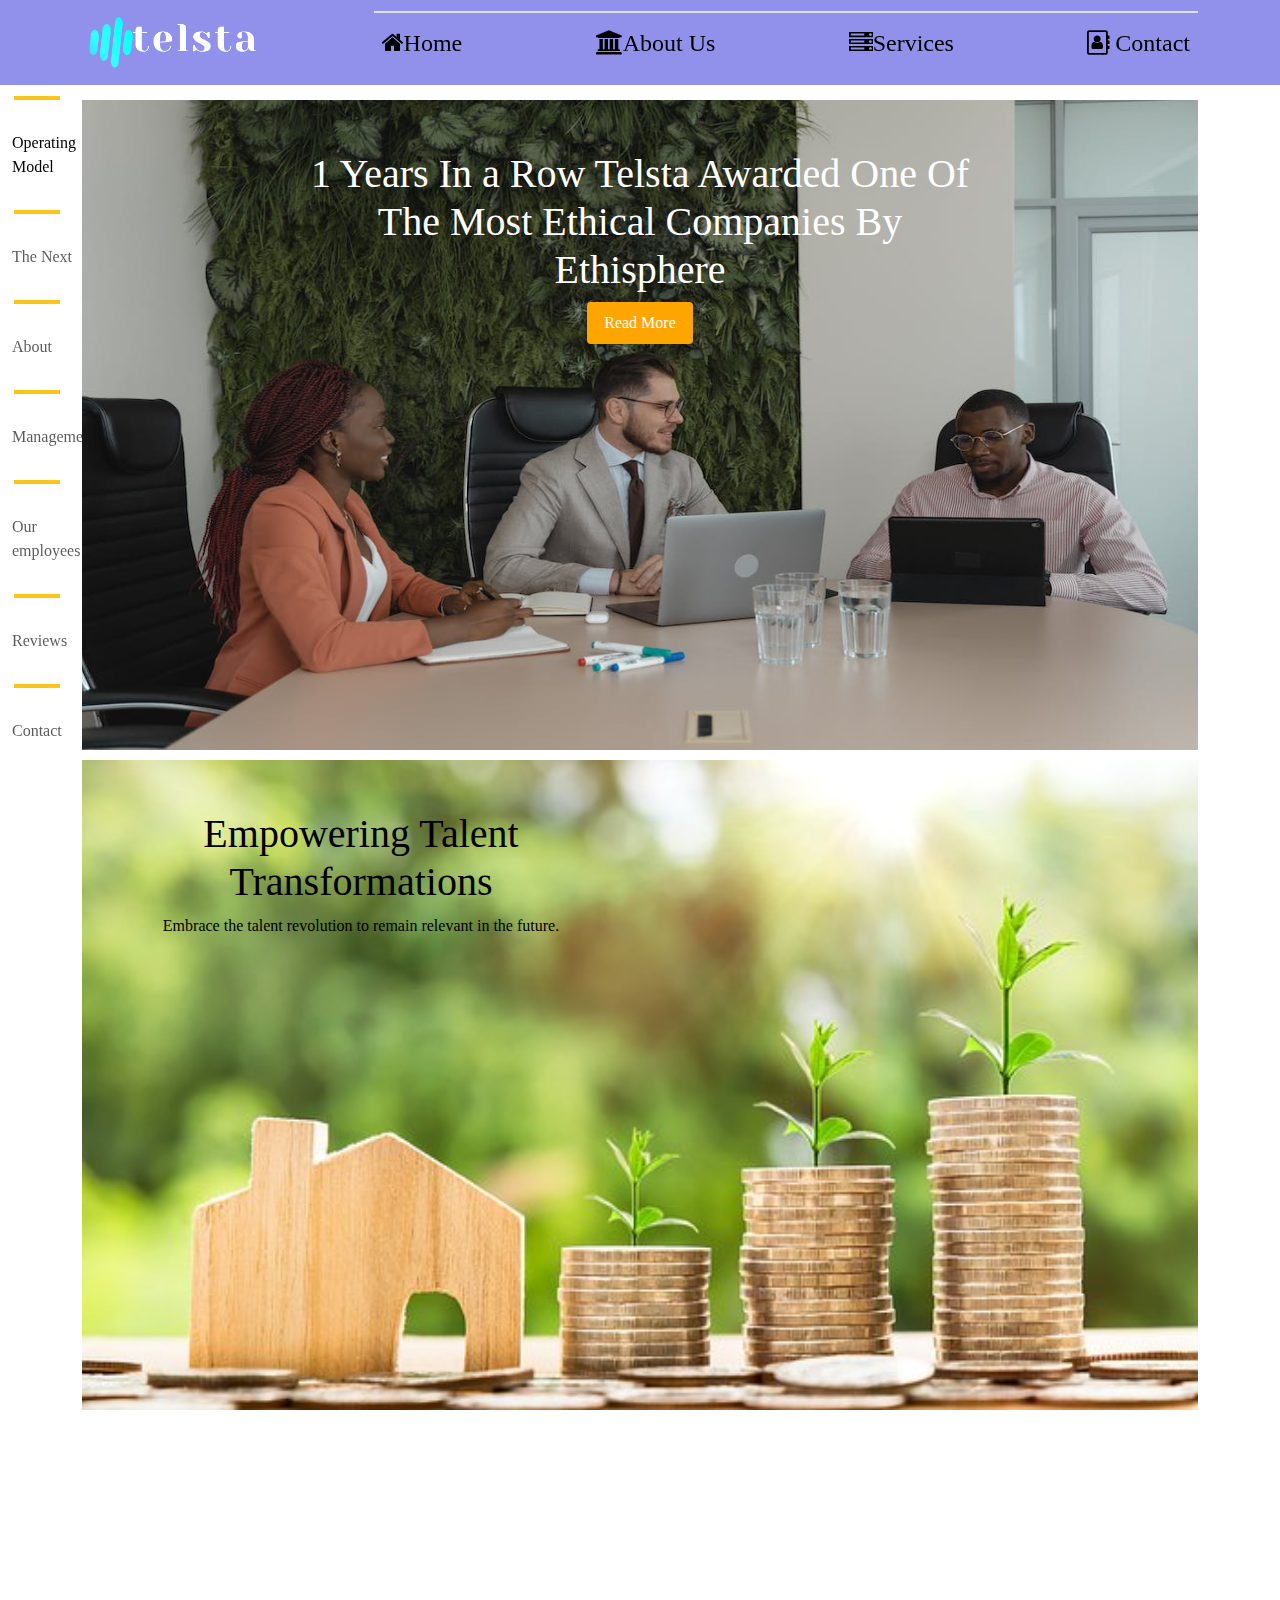
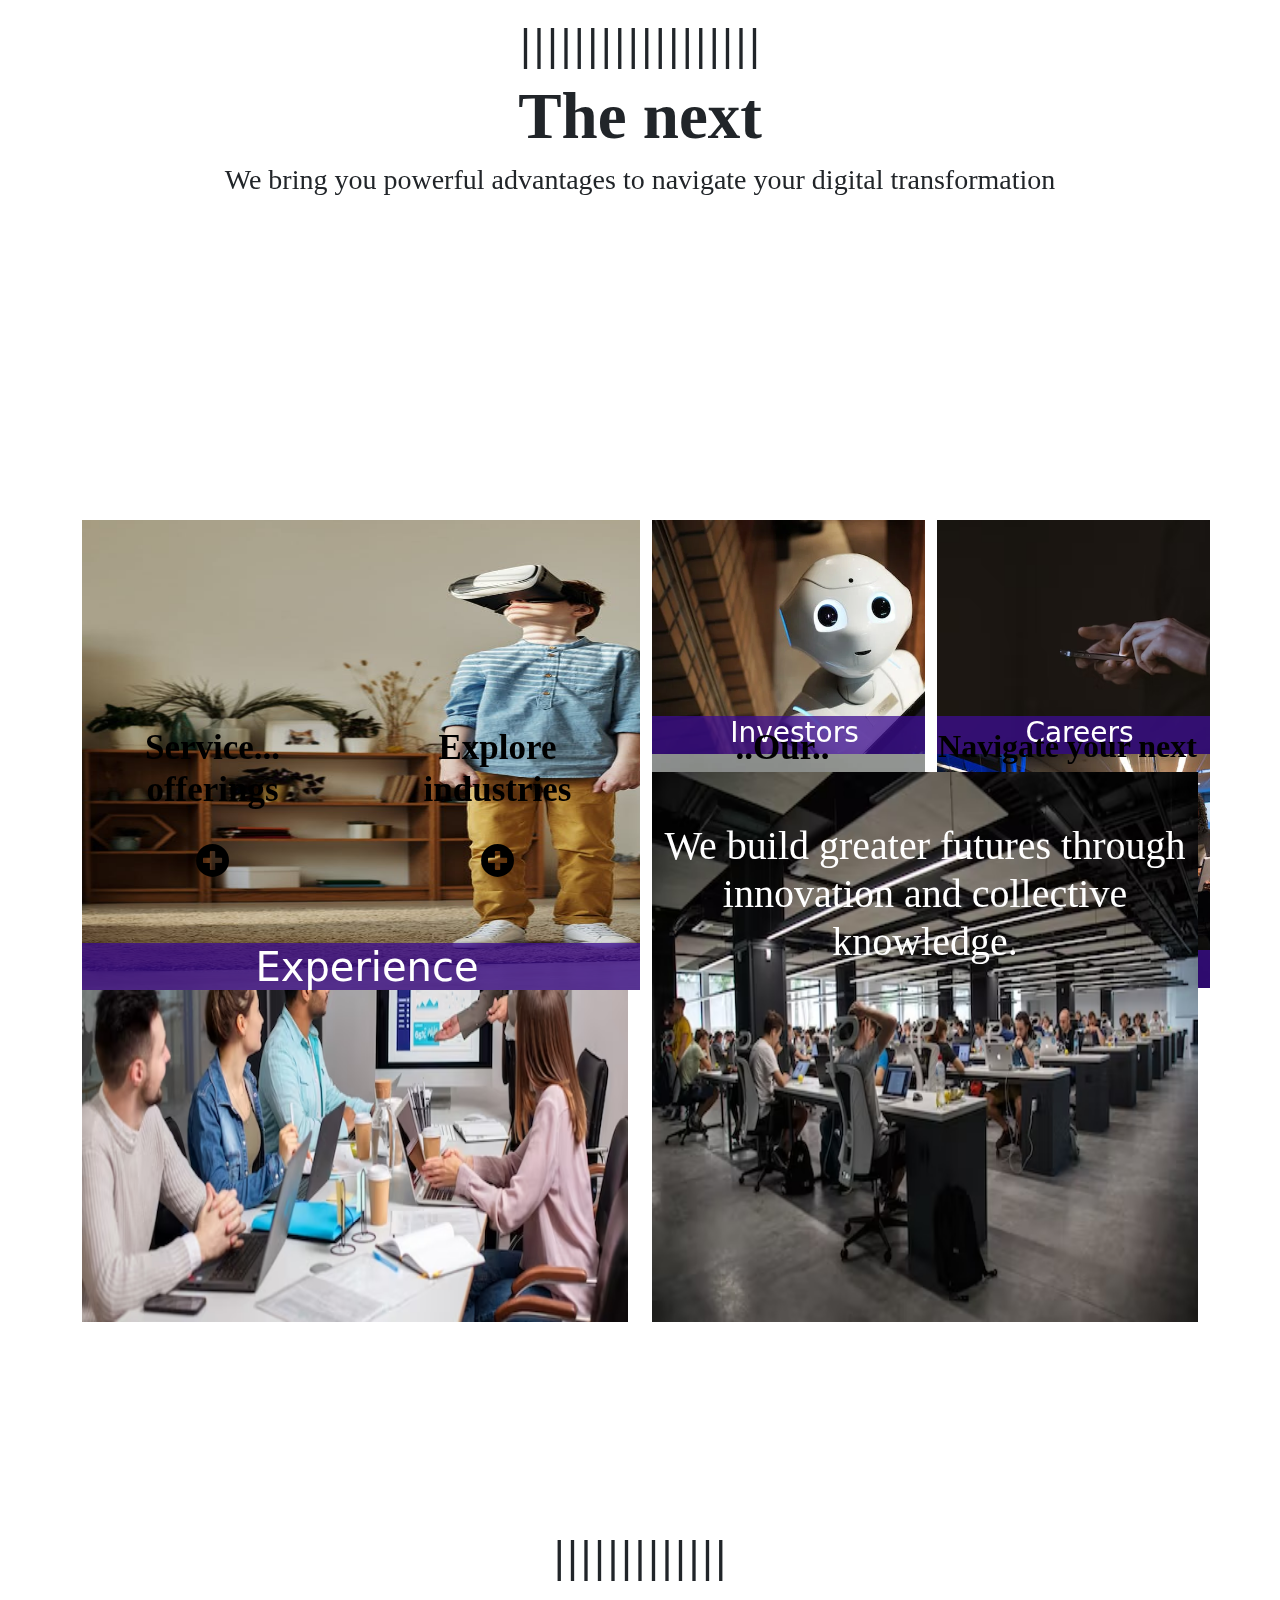
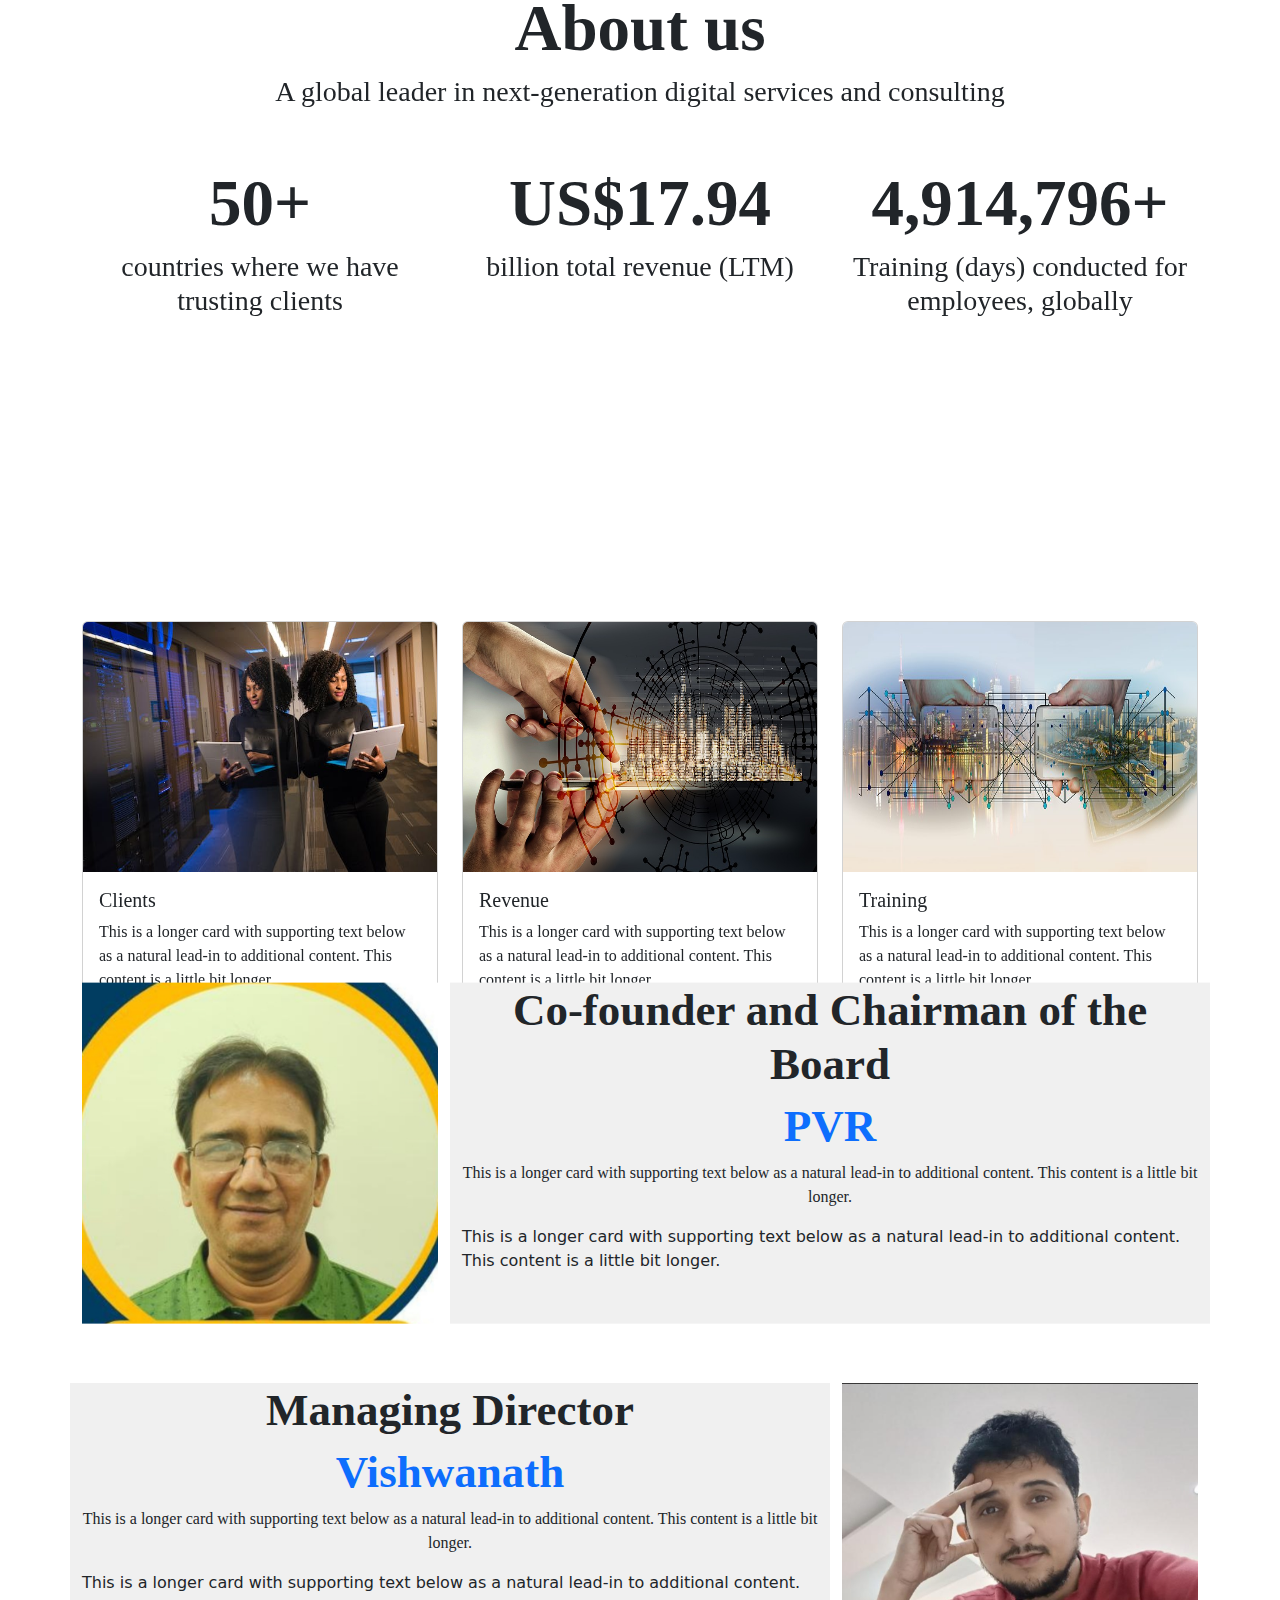
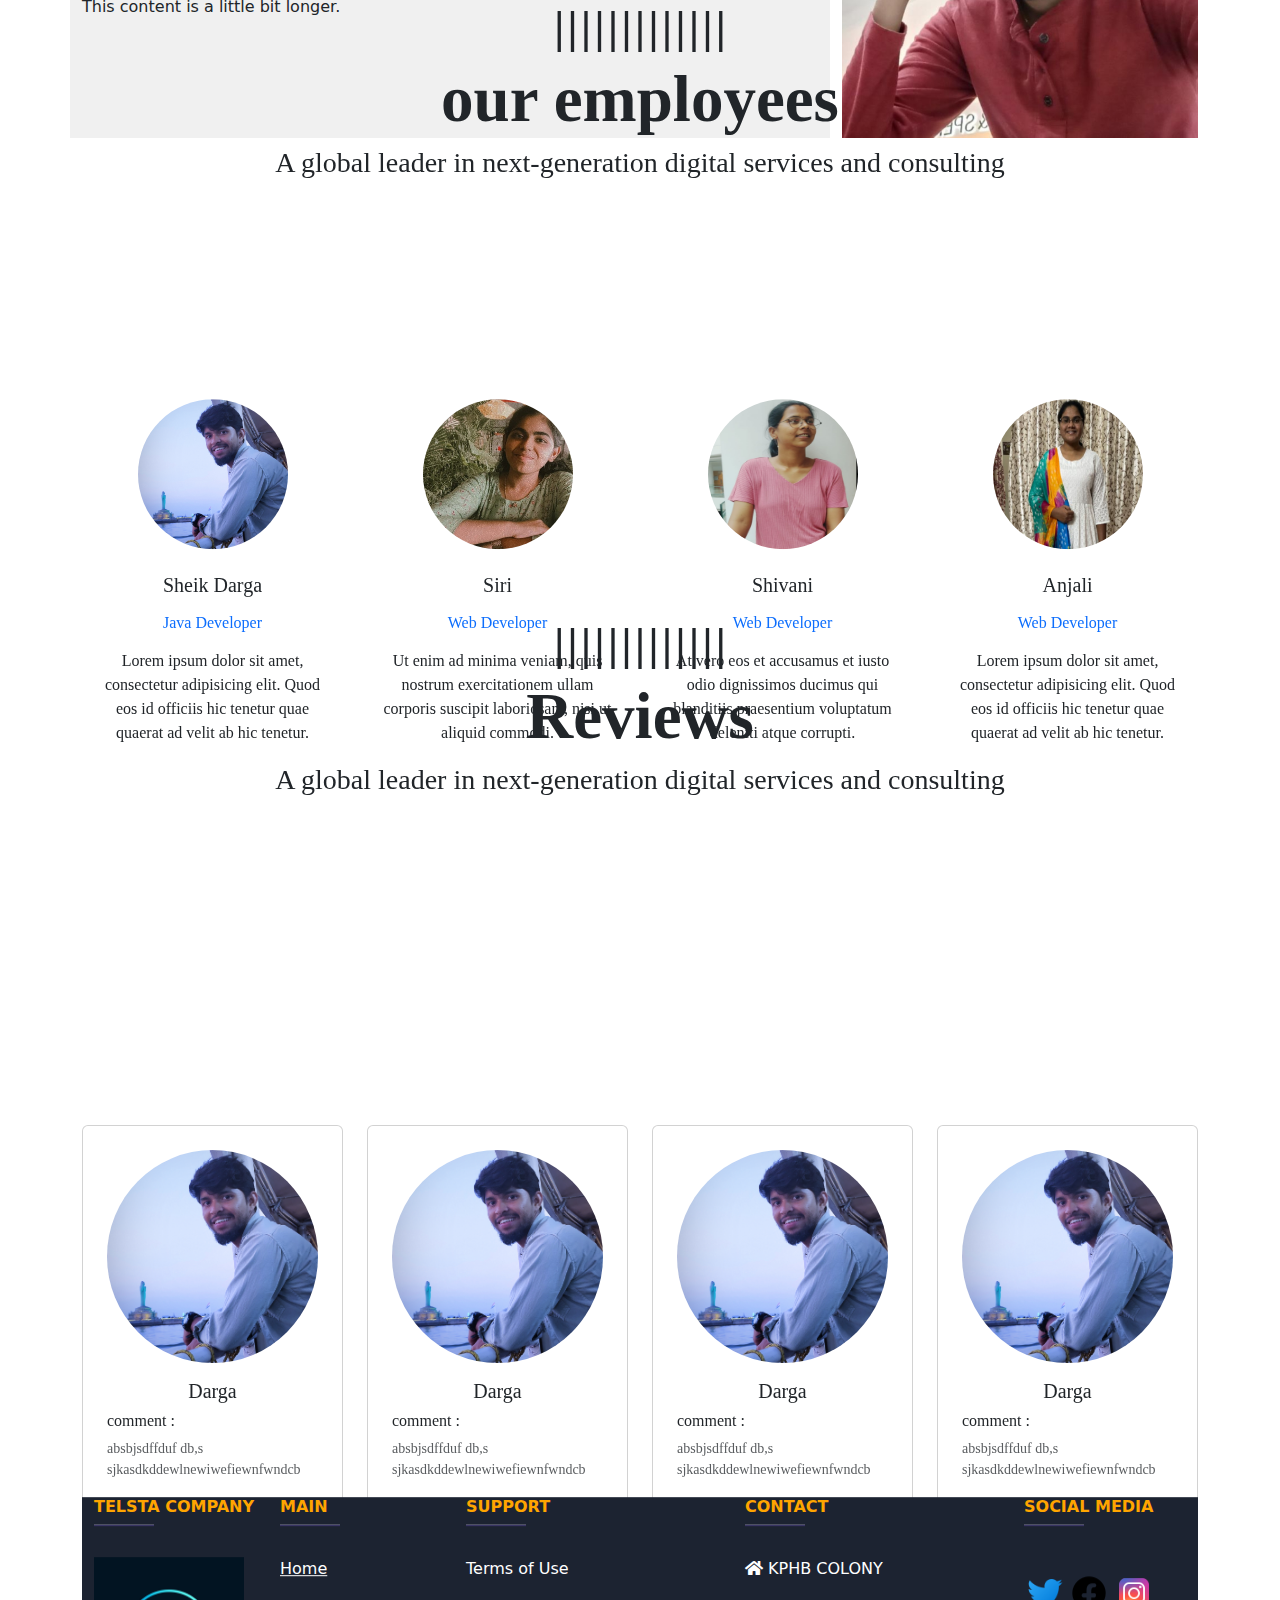
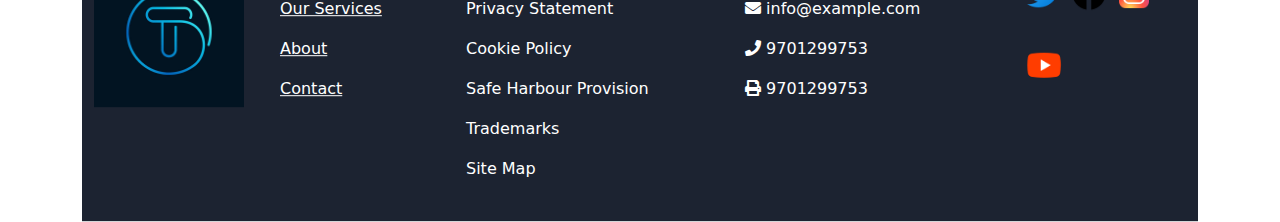
==== html/index.html @ 8d1c44b9 "update" ====
<!DOCTYPE html>
		<html lang="en">
		<head>
      <title> Telsta software solutions </title>
		<meta charset="UTF-8">
		<meta http-equiv="X-UA-Compatible" content="IE=edge">
		<meta name="viewport" content="width=device-width, initial-scale=1.0">

    <link href="https://cdn.jsdelivr.net/npm/bootstrap@5.2.3/dist/css/bootstrap.min.css" rel="stylesheet">
    <script src="https://cdn.jsdelivr.net/npm/bootstrap@5.2.3/dist/js/bootstrap.bundle.min.js"></script>
   
    <link rel="stylesheet" href="..\css\telstastyles.css">
    
 
    <link rel="stylesheet" href="https://cdnjs.cloudflare.com/ajax/libs/font-awesome/5.14.0/css/all.min.css">
    <link rel="stylesheet" href="https://cdnjs.cloudflare.com/ajax/libs/font-awesome/4.7.0/css/font-awesome.min.css">
    <link rel="stylesheet" href="https://unpkg.com/aos@2.3.0/dist/aos.css">

    <script src="https://cdn.jsdelivr.net/npm/jquery@3.6.3/dist/jquery.slim.min.js"></script>
	  <script src="https://cdn.jsdelivr.net/npm/popper.js@1.16.1/dist/umd/popper.min.js"></script>
<script src=" https://unpkg.com/aos@2.3.0/dist/aos.js"></script>    


		<style>
    

		</style>
	</head>
  <body data-bs-spy="scroll" data-bs-target=".scrol" data-bs-offset="50">
    <!--side scroll starting-->
    <nav class="navbar scrol d-none  d-xl-block">
      <div class="container-fluid">
        <ul class="navbar-nav">
          <li class="nav-item">
            <img src="..\pvr img\lineicon.jpg">
            <a class="nav-link " href="#section1">Operating Model</a>
          </li>
          <li class="nav-item">
            <img src="..\pvr img\lineicon.jpg">
            <a class="nav-link" href="#section2">The Next</a>
          </li>
          <li class="nav-item">
            <img src="..\pvr img\lineicon.jpg">
            <a class="nav-link" href="#section3">About</a>
          </li>
          <li class="nav-item">
            <img src="..\pvr img\lineicon.jpg">
            <a class="nav-link" href="#section4">Management</a>
          </li>
          <li class="nav-item">
            <img src="..\pvr img\lineicon.jpg">
            <a class="nav-link" href="#section5">Our employees</a>
          </li>
          <li class="nav-item">
            <img src="..\pvr img\lineicon.jpg">
            <a class="nav-link" href="#section6">Reviews</a>
          </li>
          <li class="nav-item">
            <img src="..\pvr img\lineicon.jpg">
            <a class="nav-link" href="#section7">Contact</a>
          </li>
        </ul>
      </div>
    </nav>
    <!-- side scroll ending-->


    <!--header start-->  
			<nav class="header">
				<div class="navbar navbar-expand-lg">
					<div class="container">
						<a href="#" class=" text-decoration-none d-block d-lg-none fw-bold fs-1  "><img src="..\pvr img\logo3.jpg"width="60px" height="60px"/> </a>
            <i class="fa fa-search d-block d-lg-none  " style="font-size:36px; margin-right: 5px;"></i>
                        
						<button class="navbar-toggler" type="button" data-bs-toggle="collapse"
							data-bs-target="#navbarSupportedContent" aria-controls="navbarSupportedContent"
							aria-expanded="false" aria-label="Toggle navigation">
							<span class=" fa fa-bars" style="font-size:34px" ></span>
						</button>

            <img class="	d-none d-lg-block d-xl-block  fw-bold fs-1 " src="..\pvr img\logo2.jpg" width="200px">

						<div class="collapse navbar-collapse justify-content-end" id="navbarSupportedContent">
							<ul id="nav-length" class="navbar-nav justify-content-between border-top border-2 text-center">
								<li class="nav-item">
									<a href="..\html\home.html" class="nav-link border-hover py-3 text-black fa fa-home"style="font-size:24px">Home</a>
								</li>
								<li class="nav-item">
									<a href="../html/about.html"class="nav-link border-hover py-3 text-black fa fa-bank"style="font-size:24px">About Us</a>
                                </li>
								<li class="nav-item">
									<a href="..\html\services.html" class="nav-link border-hover py-3  text-black 	fa fa-server" style="font-size:24px">Services</a>
								</li>
								<li class="nav-item">
									<a href="#"  class="nav-link border-hover py-3  text-black fa fa-address-book-o" style="font-size:24px">
										Contact
									</a>
								</li>
							</ul>
						</div>
					</div>
				</div>
			</nav>
            <!--header end -->
          

                <!--first image-->
    <div id="section1">
            <div class="container">
                <div style="margin-top:15px;" >
                    <div class="hero img-zoom ">
                        <div class="hero-overlay " >
                          <h1 >1 Years In a Row Telsta Awarded One Of The Most Ethical Companies By Ethisphere</h1>
                          <button class="btn rainbow rainbow-1" >Read More</button>
                        </div>
                        <img src="..\pvr img\pic19.jpg"  alt="bubbles from surf" class="hero-image " >
                    </div> 
                </div>
            </div>


            <!-- seconde image-->
            <div class="container "  style="margin-top: 10px;" >
                <div class="hero img-zoom">
                    <div class="hero-overlay2 " style="color: black;">
                        <h1>Empowering Talent Transformations
                        </h1>
                        <p>Embrace the talent revolution to remain relevant in the future.</p>
                    </div>
                    <img src="..\pvr img\pic16.jpg" class="hero-image">
                </div>
            </div>
    </div>
  <div id="section2">
            <!--information-->
            <div class="container text-center" data-aos="slide-up"style="margin-top: 35px;" >
                <h1>||||||||||||||||||</h1>
                <h1 class="heading">The next</h1>
                <h3 class="heading2">We bring you powerful advantages to navigate your digital transformation</h3>
            </div>
            <!--cards design starting-->

              <div class="container" data-aos="slide-up"style="margin-top: 30px;">
                <div class="row ">
                    <div class="col-md-6 box">
                            <img src="..\pvr img\pic12.jpg" width="650px" height="470px"/>
                            <div class="cover1">
                                <h1>Experience</h1>
                                <p >
                                    Deliver design-led delightful experiences built on a deep empathy for customers. Conquer context, content and channel to make CX your competitive advantage.</p>
                            </div>
                    </div>
                    <div class="col-md-6">
                      <div class="row" >
                            <div class="col-md-6 box">
                                <img src="..\pvr img\pic11.jpg" width="350px"  height="100%"/>
                                <div class="cover">
                                   <h3 >Investors</h3>
                                  <p >
                                    Maximizing shareholder value with good corporate governance</p>
                                </div>
                            </div>
                            <div class="col-md-6 box">
                                    <img src="..\pvr img\pic7.jpg" width="350px" height="100%"/>

                                     <div class="cover">
                                        <h3 >Careers</h3>
                                       <p >
                                        Every Infoscion is the navigator of our clients’ digital transformation/p>
                                     </div>
                            </div>
                      </div>
                      <div class="row">
                            <div class="col-md-6 box">
                                      <img src="..\pvr img\pic14.jpg"width="350px"  height="100%"/>
                                     <div class="cover">
                                        <h3 >Our Purpose:</h3>
                                       <p >
                                          To amplify human potential and create the next opportunity for people, businesses and communities
                                        </p>
                                     </div>
                            </div>
                            <div class="col-md-6 box">
                                      <img src="..\pvr img\pic13.jpg" width="350px" height="100%" />
                                      <div class="cover">
                                        <h3 >About us</h3>
                                        <p > A global leader in next-generation digital services and consulting</p>
                                      </div>
                            </div>
                      </div>
                    </div>
                </div>
              </div>
        
        <!--cards design ending-->

        <!---services starting-->
        <div class="container" data-aos="slide-up"style="margin-top: 40px;">
            <div class="row services">
                <div class="col-lg-3">
                    <h2 style=" font-weight: bold;font-size: 35px;">Service... offerings</h2>
                    <i style='font-size:34px' class='fas services-img'>&#xf055;</i>

                </div>
                <div class="col-lg-3">
                    <h2 style=" font-weight: bold;font-size: 35px;"> Explore industries</h2>
                    <i style='font-size:34px' class='fas services-img'>&#xf055;</i>
                </div>
                <div class="col-lg-3">
                    <h2 style=" font-weight: bold;font-size: 35px;"> ..Our.. platformss</h2>
                    <i style='font-size:34px' class='fas services-img'>&#xf055;</i>
                </div>
                <div class="col-lg-3">
                    <h2 style=" font-weight: bold;">Navigate your next</h2>
                    <i style='font-size:34px' class='fas services-img'>&#xf055;</i>
                    
                </div>
            </div>
        </div>

        <!-- service ending-->


            <div class="container" style="margin-top:45px;">
              <div class="row">
                <div class="col-md-6">
                   <div class="zoom"  >
                   
                    <img src="..\pvr img\pic20.jpg"  width="100%"height="550px">
                    </div>
                </div>
                <div class="col-md-6">
                <div class="hero zoom" >
                    <div class="hero-overlay1 ">
                        <h1 >
                            We build greater futures through innovation and collective knowledge.
                        </h1>
                    </div>
                <img src="..\pvr img\pic6.jpg" width="100%"height="550px">
                </div>
              </div>
            </div>
  </div>
    <div id="section3">
        <!--about start-->
        <div class="container text-center"data-aos="slide-up" style="margin-top: 35px;">
            <div  >
                <h1>|||||||||||||</h1>
                <h1 class="heading">About us</h1>
                <h3 class="heading2">A global leader in next-generation digital services and consulting</h3>
            </div>
        </div>
        <!--about ending-->

        <!--information-->
        <div class="container text-center"data-aos="slide-up" style="margin-top: 70px;">
            <div class="row">
                <div class="col-md-4">
                   <h1 class="heading"> 50+</h1>
                   <h3 class="heading2">countries where we have trusting clients</h3>
                </div>
                <div class="col-md-4">
                    <h1 class="heading">US$17.94</h1>
                    <h3 class="heading2">billion total revenue (LTM)</h3>
                </div>
                <div class="col-md-4">
                    <h1 class="heading">                    
                        4,914,796+</h1>
                    <h3 class="heading2">
                        Training (days) conducted for employees, globally</h3>
                </div>
            </div>
        </div>
        <div class="container "data-aos="slide-up" style="margin-top: 45px;">
            <div class="row row-cols-1 row-cols-md-3 g-4">
                <div class="col">
                  <div class="card">
                    <img class="card-img-top" src="..\pvr img\pic13.jpg"  width="100%" height="250px" >
                    <div class="card-body one">
                      <h5 class="card-title">Clients</h5>
                      <p class="card-text">This is a longer card with supporting text below as a natural lead-in to additional content. This content is a little bit longer.</p>
                    </div>
                  </div>
                </div>
                <div class="col">
                  <div class="card">
                    <img class="card-img-top " src="..\pvr img\pic17.jpg" width="100%" height="250px" >
                    <div class="card-body one">
                      <h5 class="card-title">Revenue</h5>
                      <p class="card-text">This is a longer card with supporting text below as a natural lead-in to additional content. This content is a little bit longer.</p>
                    </div>
                  </div>
                </div>
                <div class="col">
                  <div class="card">
                    <img  class="card-img-top" src="..\pvr img\pic15.jpg" width="100%" height="250px">
                    <div class="card-body one">
                      <h5 class="card-title">Training</h5>
                      <p class="card-text">This is a longer card with supporting text below as a natural lead-in to additional content. This content is a little bit longer.</p>
                    </div>
                  </div>
                </div>
            </div>
        </div>
    </div>
    <div id="section4" >
        <div class="container"data-aos="slide-up" style="margin-top: 45px;">
          <div class="row ">
                <div class="col-md-4">
                    <img src="..\pvr img\pvr.jpg"width="100%"height="100%" class=" circleimg" />
                </div>
              <div class="col-md-8" style="background-color: rgb(240, 240, 240);">
                  
                    <h5 class="heading1 text-center">Co-founder and Chairman of the Board</h5>
                    <h5 class="heading1 text-center text-primary">PVR</h5>
                    <p class="heading2 text-center">This is a longer card with supporting text below as a natural lead-in to additional content. This content is a little bit longer.</p>
                    <p class="card-text">This is a longer card with supporting text below as a natural lead-in to additional content. This content is a little bit longer.</p>
              </div>
          </div>
        </div> 
        <div class="container" data-aos="slide-up"style="margin-top: 45px;">
          <div class="row">
            <div class="col-md-8"style="background-color: rgb(240, 240, 240);">
              <h5 class="heading1 text-center"> Managing Director</h5>
              <h5 class="heading1 text-center text-primary ">Vishwanath</h5>
              <p class="heading2 text-center">This is a longer card with supporting text below as a natural lead-in to additional content. This content is a little bit longer.</p>
              <p class="card-text">This is a longer card with supporting text below as a natural lead-in to additional content. This content is a little bit longer.</p>
            </div>
            <div class="col-md-4  ">
                <img src="..\pvr img\vish.jpg"
                    class=" circleimg" width="100%" height="100%" />
            </div>  
          </div>
        </div>
    </div>
    <div id="section5">
        <div class="container text-center" data-aos="slide-up" style="margin-top: 45px;">
          <div  >
              <h1>|||||||||||||</h1>
              <h1 class="heading">our employees</h1>
              <h3 class="heading2">A global leader in next-generation digital services and consulting</h3>
          </div>
        </div>
        <!--employes deatils starting-->
      <section style="margin-top: 35px;">
      <div class="container" data-aos="slide-up">
        <div class="row text-center">
          <div class="col-md-3 mb-5 mb-md-0">
              <div class="d-flex justify-content-center mb-4">
                <img src="..\pvr img\darga.jpg"
                  class="rounded-circle shadow-1-strong circleimg" width="150" height="150" />
              </div>
                <h5 class="mb-3 heading2">Sheik Darga</h5>
                <h6 class="text-primary mb-3 heading2">Java Developer</h6>
                  <p class="px-xl-3 heading2 employedata">
                    Lorem ipsum dolor sit amet, consectetur
                       adipisicing elit. Quod eos id officiis hic tenetur quae quaerat ad velit ab hic
                       tenetur.
                  </p>
          </div>
          <div class="col-md-3 mb-5 mb-md-0">
              <div class="d-flex justify-content-center mb-4">
                <img src="..\pvr img\siri.jpg"
                  class="rounded-circle shadow-1-strong circleimg" width="150" height="150" />
              </div>
                <h5 class="mb-3 heading2">Siri</h5>
                <h6 class="text-primary mb-3 heading2">Web Developer</h6>
                  <p class="px-xl-3 heading2 employedata">
                   Ut enim ad minima veniam, quis nostrum
                       exercitationem ullam corporis suscipit laboriosam, nisi ut aliquid commodi.
                </p>
          </div>
          <div class="col-md-3 mb-0 ">
              <div class="d-flex justify-content-center mb-4">
                <img src="..\pvr img\shivani.jpg"
                  class="rounded-circle shadow-1-strong circleimg" width="150" height="150" />
              </div>
                 <h5 class="mb-3 heading2">Shivani</h5>
                 <h6 class="text-primary mb-3 heading2">Web Developer</h6>
                   <p class="px-xl-3  heading2 employedata">
                     At vero eos et accusamus et iusto odio
                     dignissimos ducimus qui blanditiis praesentium voluptatum deleniti atque corrupti.
                  </p>
          </div>
          <div class="col-md-3 mb-5 mb-md-0 ">
            <div class="d-flex justify-content-center mb-4">
              <img src="..\pvr img\anjali.jpg"
                class="rounded-circle shadow-1-strong circleimg" width="150" height="150" />
            </div>
              <h5 class="mb-3 heading2">Anjali</h5>
              <h6 class="text-primary mb-3 heading2">Web Developer</h6>
                <p class="px-xl-3 heading2 employedata">
                  Lorem ipsum dolor sit amet, consectetur
                     adipisicing elit. Quod eos id officiis hic tenetur quae quaerat ad velit ab hic
                     tenetur.
                </p>
        </div>
        </div>
        </div>
      </section>
      <!---employes details ending-->
    </div>
    <div id="section6">
      <div class="container text-center"data-aos="slide-up" style="margin-top: 45px;">
        <div  >
            <h1>|||||||||||||</h1>
            <h1 class="heading">Reviews</h1>
            <h3 class="heading2">A global leader in next-generation digital services and consulting</h3>
        </div>
      </div>
        <!--review starting-->
      <div class="container" data-aos="slide-up">
        <div class="row " style="margin-top: 45px;">
          <div class="col-lg-3 col-md-6 mb-4 mb-lg-0">
            <!-- Card-->
            <div class="card">
              <div class="card-body two p-4"><img src="..\pvr img\darga.jpg" alt="" class="rounded-circle  img-fluid d-block mx-auto mb-3">
                <h5  class="text-dark text-center">Darga</h5>
                <h6  class="text-dark">comment :</h6>
                <p class="small text-muted font-italic">absbjsdffduf db,s sjkasdkddewlnewiwefiewnfwndcb </p>
                <h6 class="text-dark">Rating :</h6>
                <ul class="list-inline small">
                  <li class="list-inline-item m-0"><i class="fa fa-star text-success"></i></li>
                  <li class="list-inline-item m-0"><i class="fa fa-star text-success"></i></li>
                  <li class="list-inline-item m-0"><i class="fa fa-star text-success"></i></li>
                  <li class="list-inline-item m-0"><i class="fa fa-star text-success"></i></li>
                  <li class="list-inline-item m-0"><i class="fa fa-star-o text-success"></i></li>
                </ul>
              </div>
            </div>
          </div>
      
          <div class="col-lg-3 col-md-6 mb-4 mb-lg-0">
            <!-- Card-->
            <div class="card ">
              <div class="card-body two p-4"><img src="..\pvr img\darga.jpg" alt="" class="rounded-circle  img-fluid d-block mx-auto mb-3">
                <h5  class="text-dark text-center">Darga</h5>
                <h6  class="text-dark">comment :</h6>
                <p class="small text-muted font-italic">absbjsdffduf db,s sjkasdkddewlnewiwefiewnfwndcb </p>
                <h6 class="text-dark">Rating :</h6>
                <ul class="list-inline small">
                  <li class="list-inline-item m-0"><i class="fa fa-star text-success"></i></li>
                  <li class="list-inline-item m-0"><i class="fa fa-star text-success"></i></li>
                  <li class="list-inline-item m-0"><i class="fa fa-star text-success"></i></li>
                  <li class="list-inline-item m-0"><i class="fa fa-star text-success"></i></li>
                  <li class="list-inline-item m-0"><i class="fa fa-star-o text-success"></i></li>
                </ul>
              </div>
            </div>
          </div>
      
          <div class="col-lg-3 col-md-6 mb-4 mb-lg-0">
            <!-- Card-->
            <div class="card ">
              <div class="card-body two p-4"><img src="..\pvr img\darga.jpg" alt="" class="rounded-circle  img-fluid d-block mx-auto mb-3">
                <h5  class="text-dark text-center">Darga</h5>
                <h6  class="text-dark">comment :</h6>
                <p class="small text-muted font-italic">absbjsdffduf db,s sjkasdkddewlnewiwefiewnfwndcb </p>
                <h6 class="text-dark">Rating :</h6>
                <ul class="list-inline small">
                  <li class="list-inline-item m-0"><i class="fa fa-star text-success"></i></li>
                  <li class="list-inline-item m-0"><i class="fa fa-star text-success"></i></li>
                  <li class="list-inline-item m-0"><i class="fa fa-star text-success"></i></li>
                  <li class="list-inline-item m-0"><i class="fa fa-star text-success"></i></li>
                  <li class="list-inline-item m-0"><i class="fa fa-star-o text-success"></i></li>
                </ul>
              </div>
            </div>
          </div>
      
          <div class="col-lg-3 col-md-6 mb-4 mb-lg-0">
            <!-- Card-->
            <div class="card ">
              <div class="card-body two p-4"><img src="..\pvr img\darga.jpg" alt="" class="rounded-circle  img-fluid d-block mx-auto mb-3">
                <h5  class="text-dark text-center">Darga</h5>
                <h6  class="text-dark">comment :</h6>
                <p class="small text-muted font-italic">absbjsdffduf db,s sjkasdkddewlnewiwefiewnfwndcb </p>
                <h6 class="text-dark">Rating :</h6>
                <ul class="list-inline small">
                  <li class="list-inline-item m-0"><i class="fa fa-star text-success"></i></li>
                  <li class="list-inline-item m-0"><i class="fa fa-star text-success"></i></li>
                  <li class="list-inline-item m-0"><i class="fa fa-star text-success"></i></li>
                  <li class="list-inline-item m-0"><i class="fa fa-star text-success"></i></li>
                  <li class="list-inline-item m-0"><i class="fa fa-star-o text-success"></i></li>
                </ul>
              </div>
            </div>
          </div>
        </div>
      </div>
    </div>

      
<!--review ending-->  

    


<div id="section7">
        <div class="container my-5" data-aos="slide-up">
            <!-- Footer -->
            <footer
                    class="text-center text-lg-start text-white"
                    style="background-color: #1c2331;"
                    >
             
              <section class="">
                <div class="container text-center text-md-start mt-5">
                
                  <div class="row mt-3">
                    <!-- telsta name and logo-->
                 
                    <div class="col-md-3 col-lg-4 col-xl-2 mx-auto mb-4">
                     
                      <h6 class="text-uppercase fw-bold textcolor">Telsta Company</h6>
                      <hr
                          class="mb-4 mt-0 d-inline-block mx-auto"
                          style="width: 60px; background-color: #7c4dff; height: 2px"
                          />
                      <p>
                        <img src="..\pvr img\logo3.jpg"width="150px" height="150px"/>                     
                     </p>
                    </div>
                    
          
                    <!-- main column -->
                    <div class="col-md-2 col-lg-2 col-xl-2 mx-auto mb-4 cardbody">
                    
                      <h6 class="text-uppercase fw-bold textcolor ">MAIN</h6>
                      <hr
                          class="mb-4 mt-0 d-inline-block mx-auto"
                          style="width: 60px; background-color: #7c4dff; height: 2px"
                          />
                          <p>
                            <a href="../html/index.html" class="text-white">Home</a>
                                  </p>
                                  <p>
                                        <a href="../html/services.html" class="text-white" >Our Services </a>               
                                  </p>
                                  <p>
                                    <a href="../html/about.html" class="text-white">About</a>
                                  </p>
                                  <p>
                                    <a href="../html/ContactUs.html" class="text-white">Contact</a>
                                  </p>
                    </div>
                    
          
                    <!-- support column -->
                    <div class="col-md-3 col-lg-3 col-xl-3 mx-auto mb-4 cardbody">
                      <!-- Links -->
                      <h6 class="text-uppercase fw-bold textcolor">Support</h6>
                      <hr
                          class="mb-4 mt-0 d-inline-block mx-auto"
                          style="width: 60px; background-color: #7c4dff; height: 2px"
                          />
                          <P>Terms of Use</P>
                           <P>Privacy Statement</P> 
                            <P>Cookie Policy</P> 
                            <P>Safe Harbour Provision</P> 
                            <P>Trademarks</P> 
                            <P>Site Map</P> 
                      
                     
                    </div>
                    
          
                    <!-- contact column -->
                    <div class="col-md-2 col-lg-3 col-xl-3 mx-auto mb-md-0 mb-4 cardbody">
                      <!-- Links -->
                      <h6 class="text-uppercase fw-bold textcolor">Contact</h6>
                      <hr
                          class="mb-4 mt-0 d-inline-block mx-auto"
                          style="width: 60px; background-color: #7c4dff; height: 2px"
                          />
                      <p><i class="fas fa-home mr-3"></i> KPHB COLONY</p>
                      <p><i class="fas fa-envelope mr-3"></i> info@example.com</p>
                      <p><i class="fas fa-phone mr-3"></i> 9701299753</p>
                      <p><i class="fas fa-print mr-3"></i> 9701299753</p>
                    </div>
                    <!--social media column-->
                    <div  class="col-md-2 col-lg-2 col-xl-2 mx-auto mb-md-0 mb-4 cardbody">
                        <h6 class="text-uppercase fw-bold textcolor">social media</h6>
                      <hr
                          class="mb-4 mt-0 d-inline-block mx-auto"
                          style="width: 60px; background-color: #7c4dff; height: 2px"
                          />
                          <div >
                            <img class=" my-3 " src="..\pvr img\icons8-twitter-1.png" width="40px" alt="twitter">
                            <img class=" my-3" src="..\pvr img\icons8-facebook-40.png" width="40px" alt="facebook">
                            <img class=" my-3" src="..\pvr img\icons8-instagram-48.png" width="40px" alt="instagram">
                            <img class=" my-3" src="..\pvr img\icons8-youtube-48.png"width="40px" alt="youtube">
                        </div>
                    </div>
                  </div>
                </div>
              </section>
            </footer>
            <!-- Footer -->
          </div>
</div>
<!--script-->
<script>
  AOS.init({
  duration: 1200,
})
</script>



	</body>
</html>
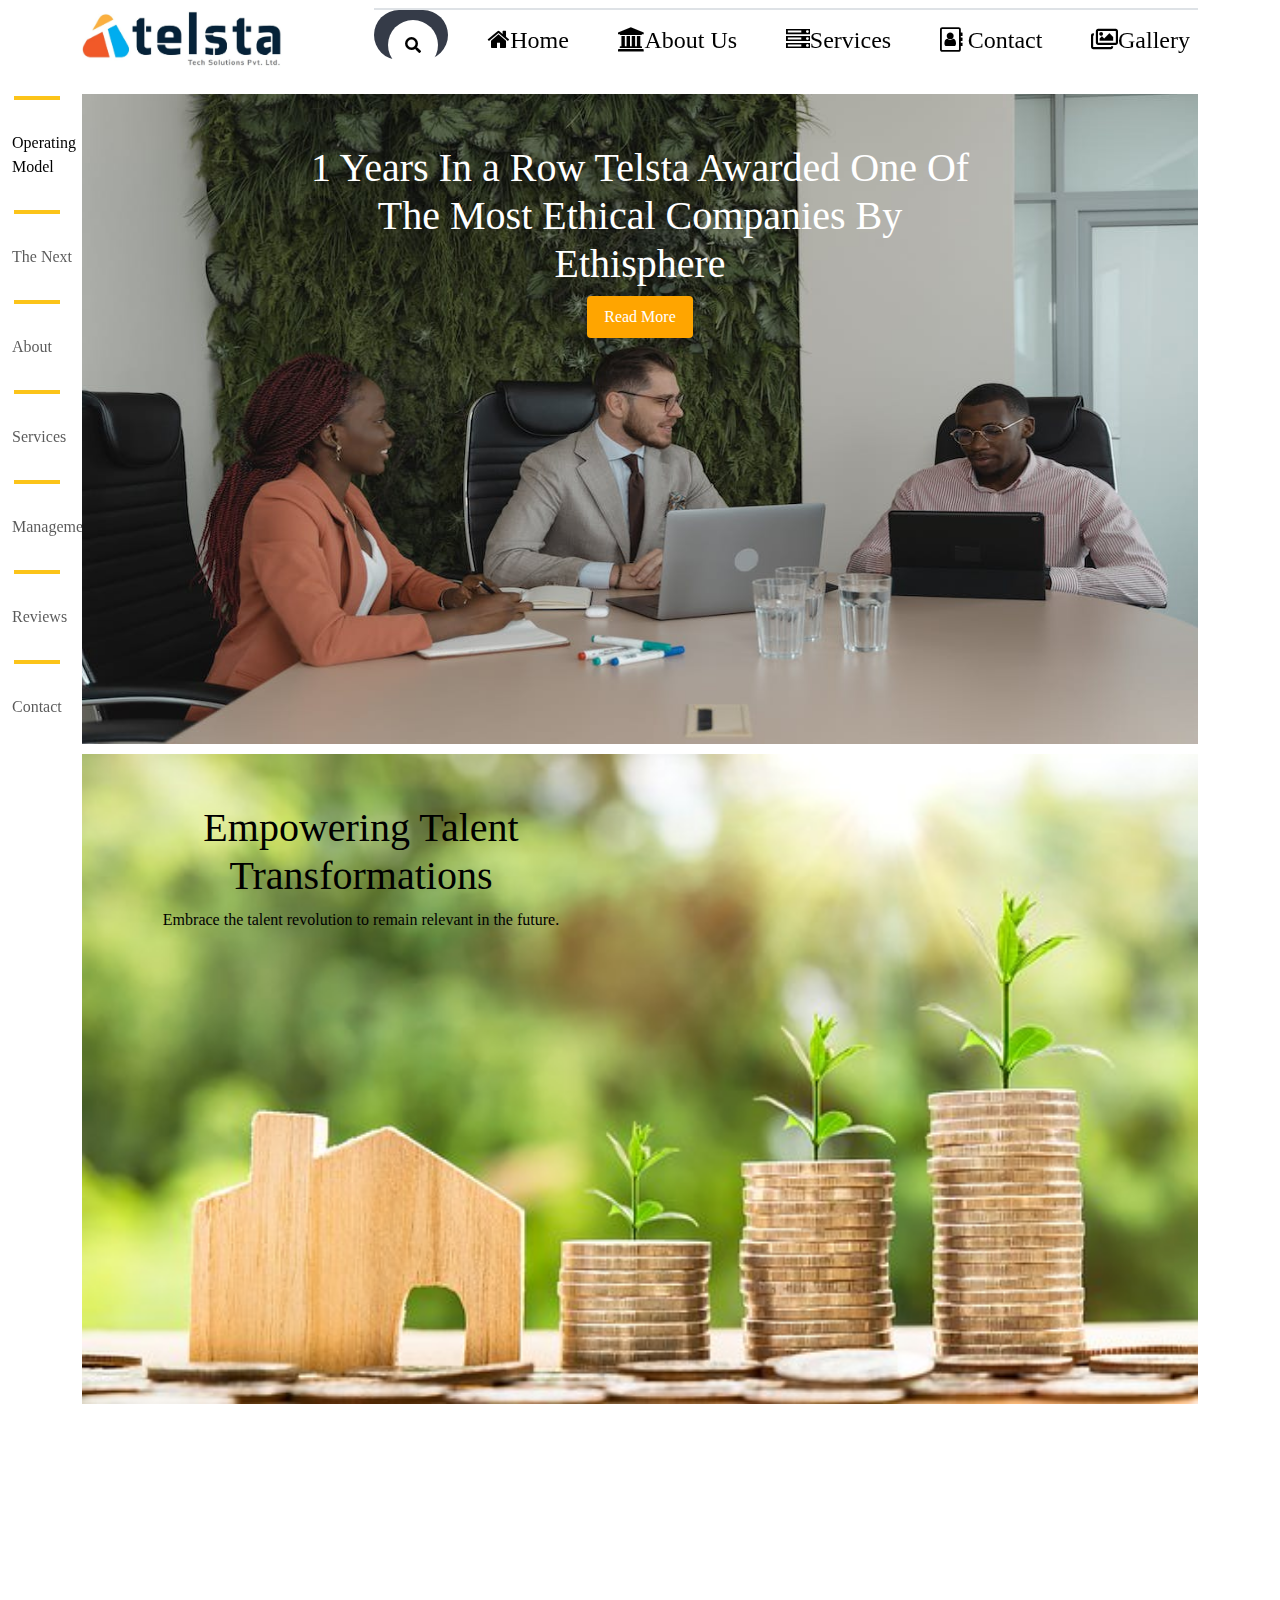
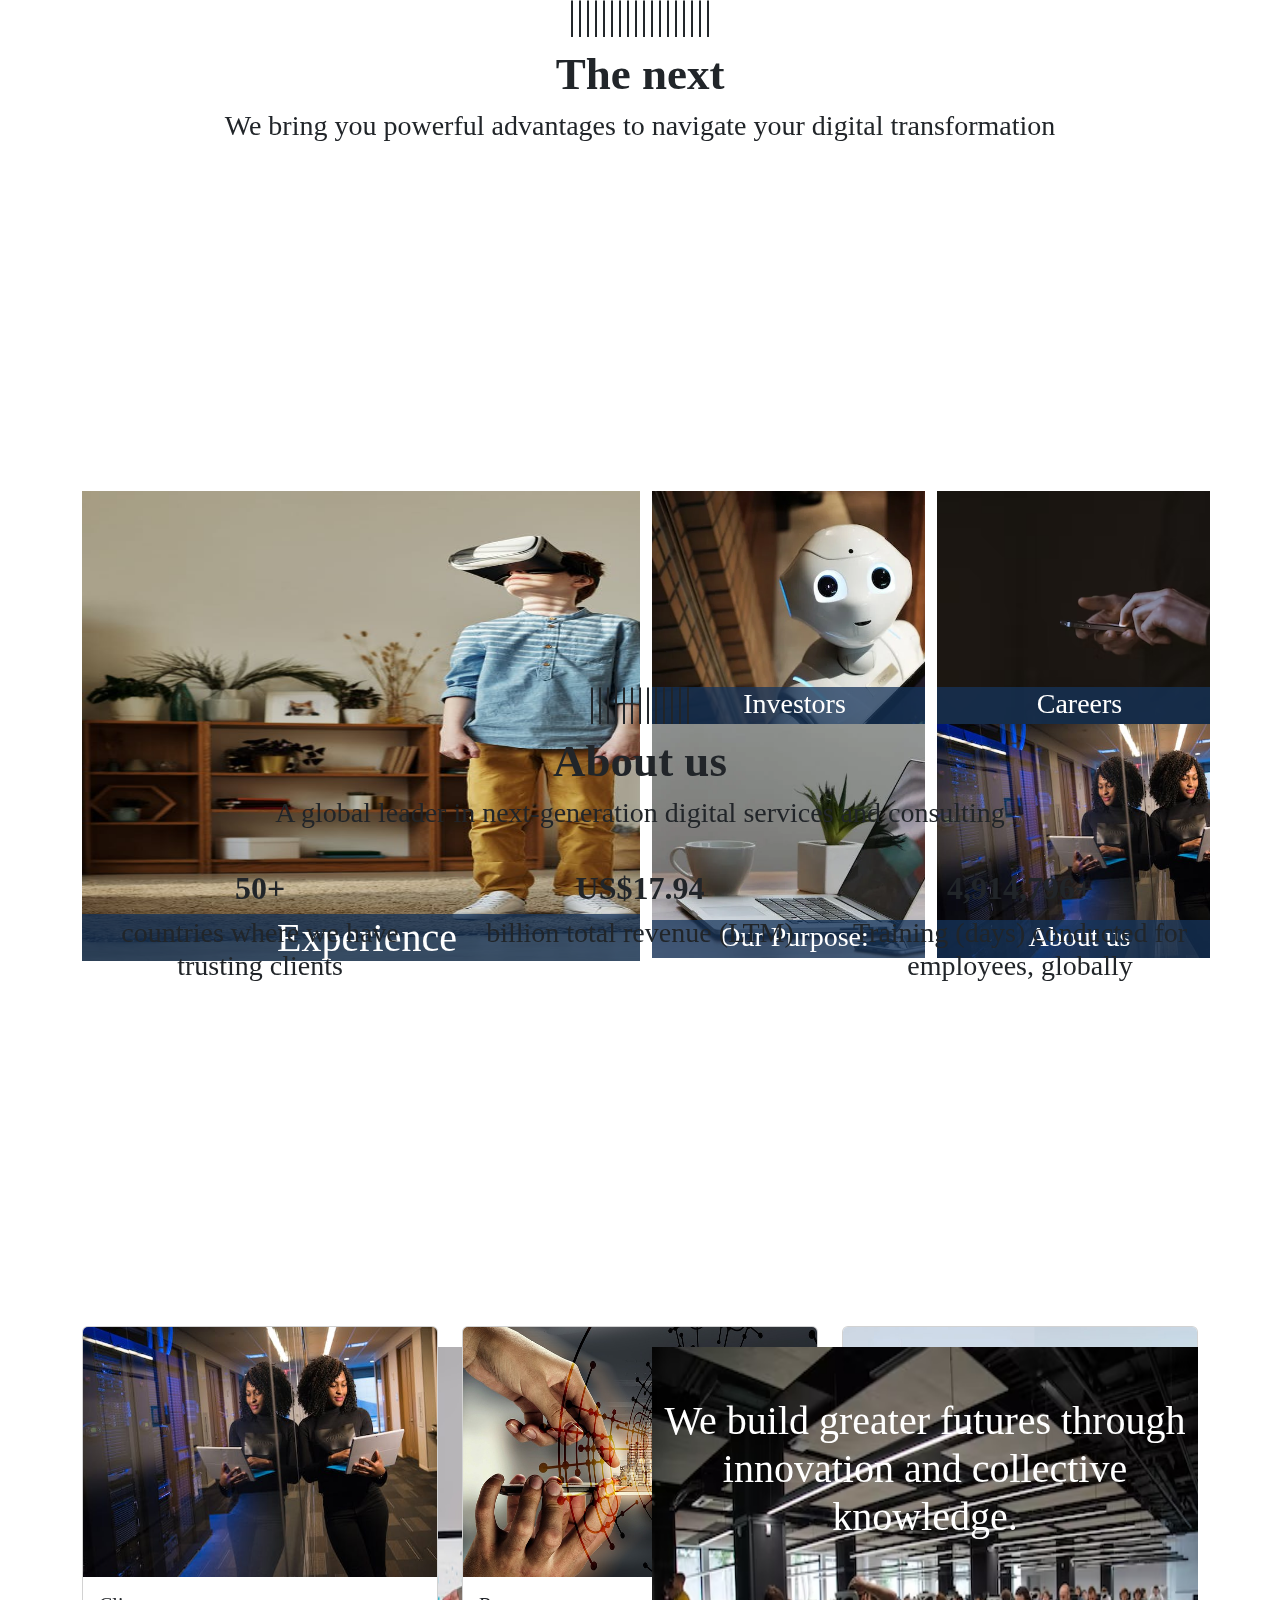
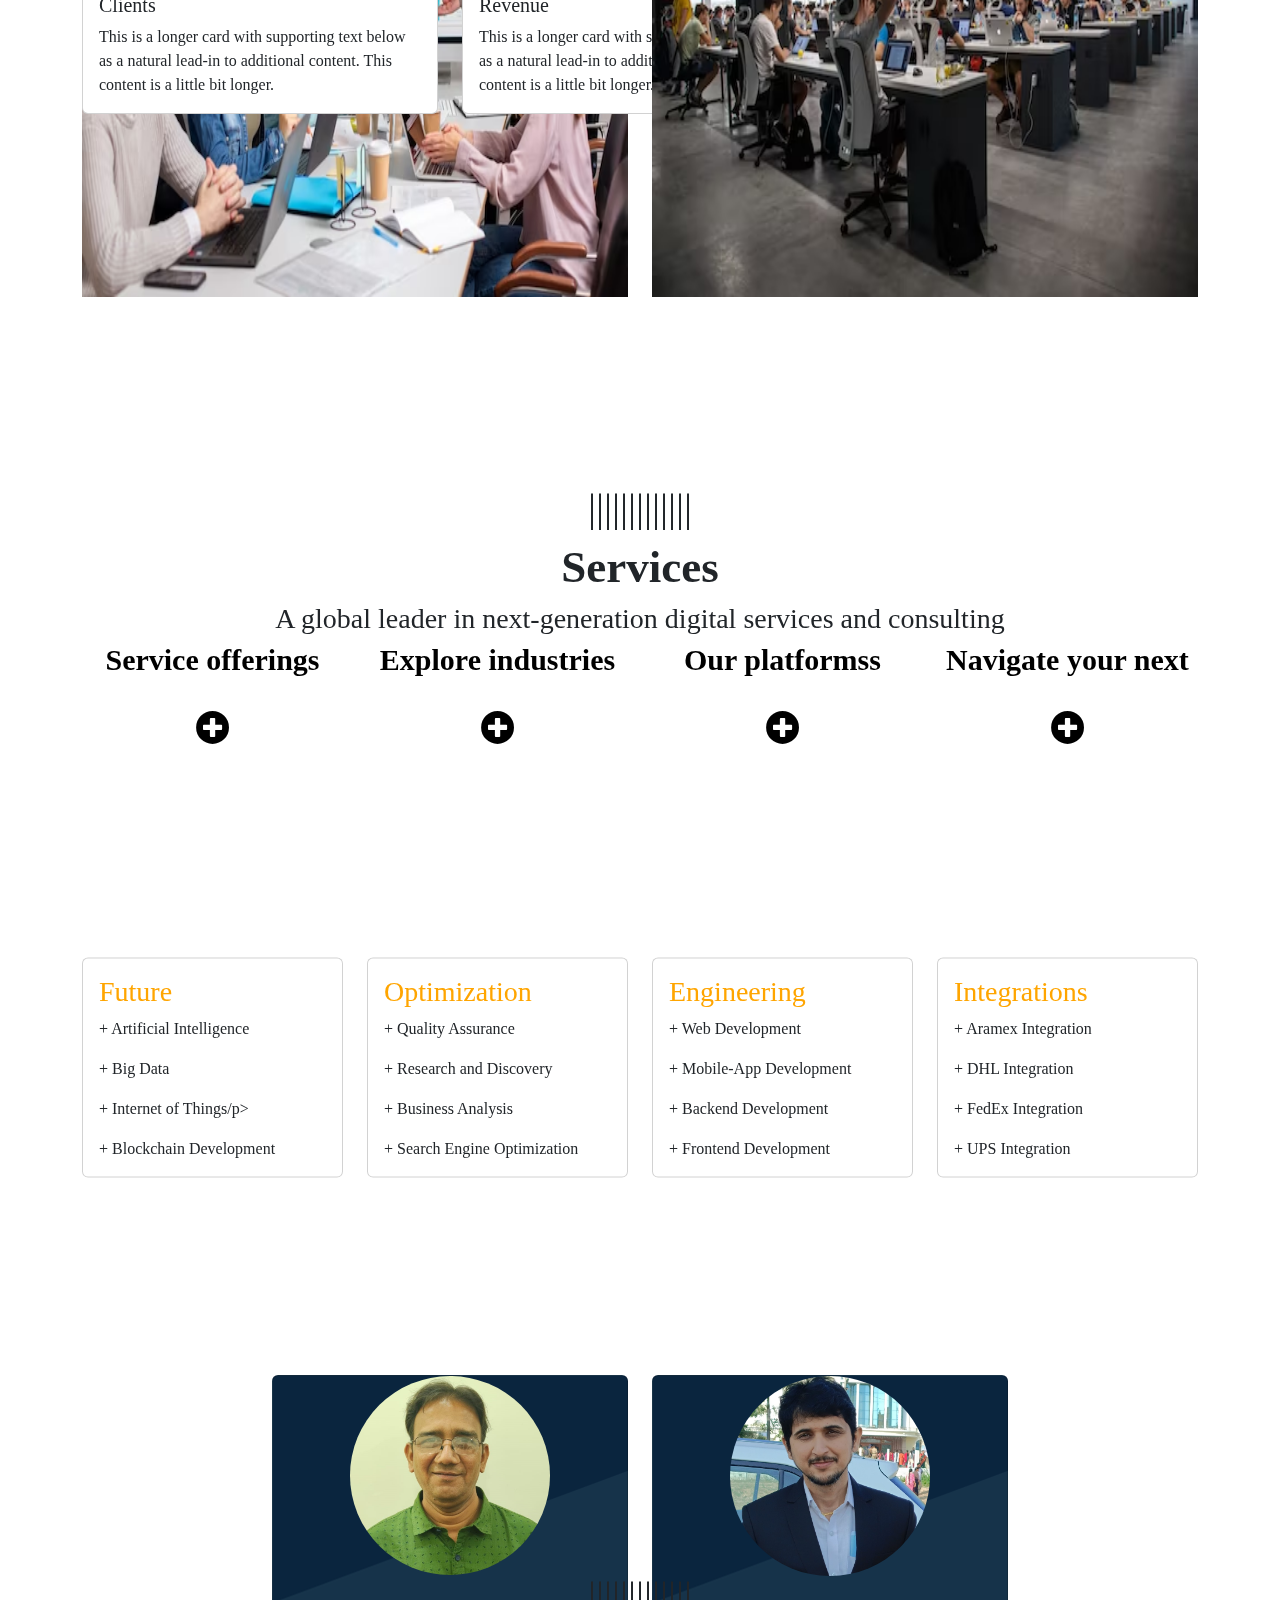
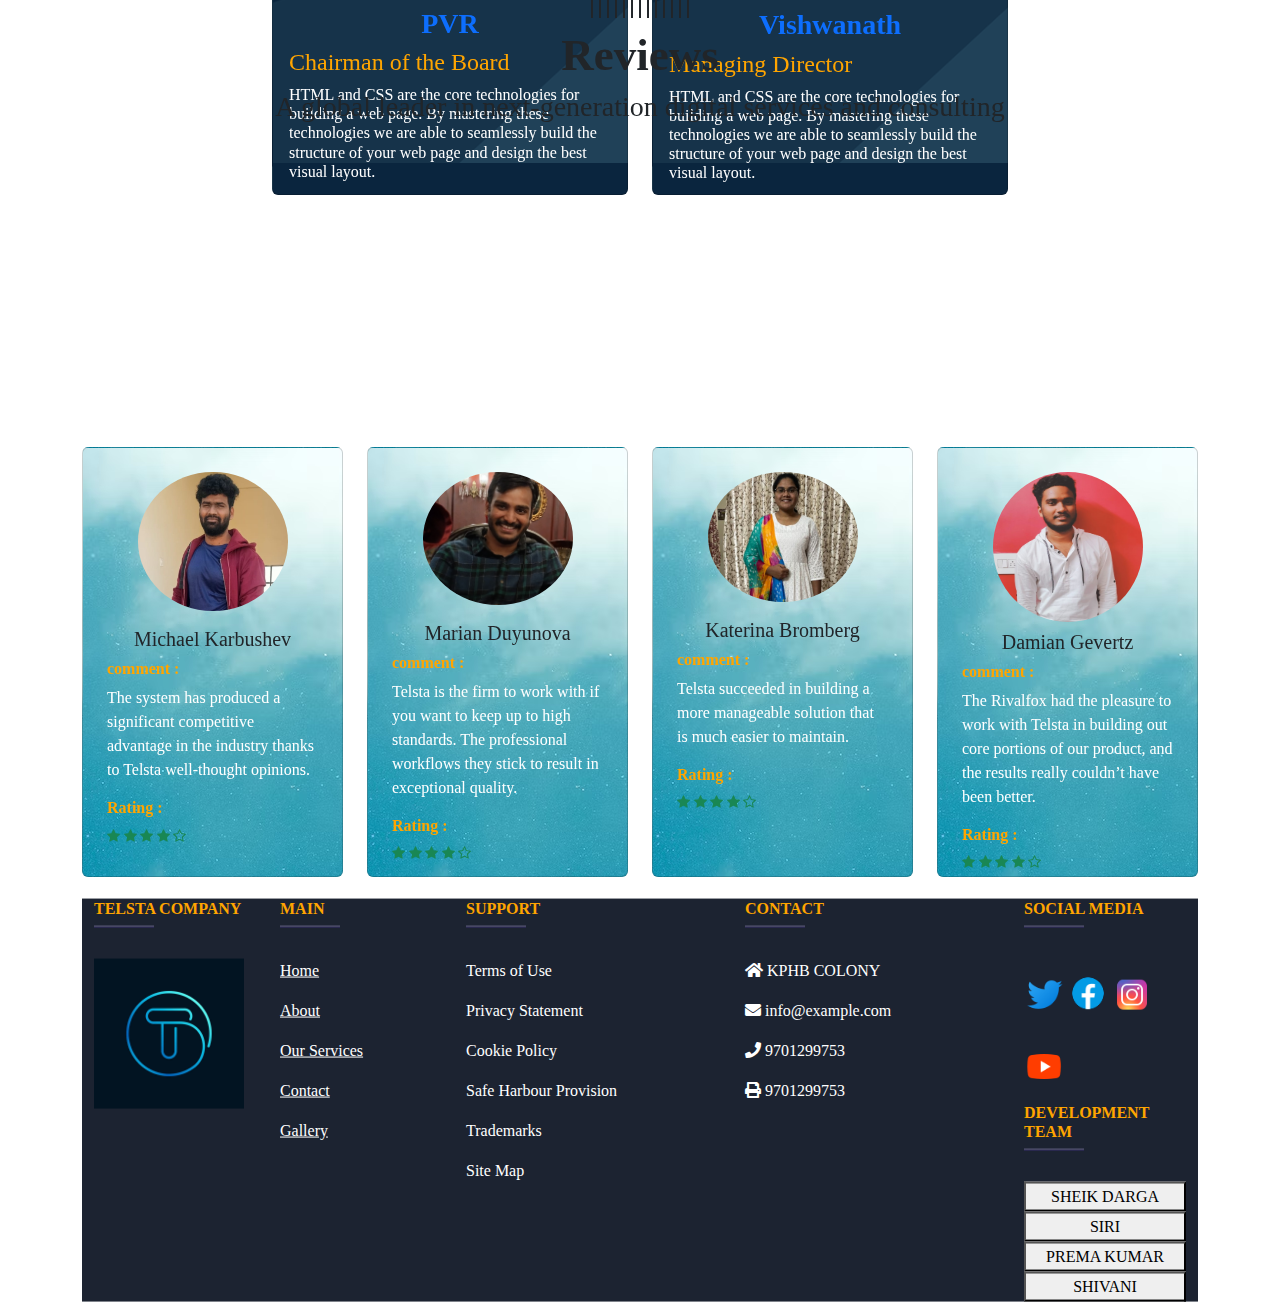
==== commit fb60f446: "more updates" ====
--- a/html/index.html
+++ b/html/index.html
@@ -21,10 +21,7 @@
 <script src=" https://unpkg.com/aos@2.3.0/dist/aos.js"></script>    
 
 
-		<style>
-    
-
-		</style>
+
 	</head>
   <body data-bs-spy="scroll" data-bs-target=".scrol" data-bs-offset="50">
     <!--side scroll starting-->
@@ -33,7 +30,7 @@
         <ul class="navbar-nav">
           <li class="nav-item">
             <img src="..\pvr img\lineicon.jpg">
-            <a class="nav-link " href="#section1">Operating Model</a>
+            <a class="nav-link border-hover1 " href="#section1">Operating Model</a>
           </li>
           <li class="nav-item">
             <img src="..\pvr img\lineicon.jpg">
@@ -45,11 +42,12 @@
           </li>
           <li class="nav-item">
             <img src="..\pvr img\lineicon.jpg">
-            <a class="nav-link" href="#section4">Management</a>
+            <a class="nav-link border-hover1" href="#section4">Services</a>
           </li>
+          
           <li class="nav-item">
             <img src="..\pvr img\lineicon.jpg">
-            <a class="nav-link" href="#section5">Our employees</a>
+            <a class="nav-link" href="#section5">Management</a>
           </li>
           <li class="nav-item">
             <img src="..\pvr img\lineicon.jpg">
@@ -69,8 +67,8 @@
 			<nav class="header">
 				<div class="navbar navbar-expand-lg">
 					<div class="container">
-						<a href="#" class=" text-decoration-none d-block d-lg-none fw-bold fs-1  "><img src="..\pvr img\logo3.jpg"width="60px" height="60px"/> </a>
-            <i class="fa fa-search d-block d-lg-none  " style="font-size:36px; margin-right: 5px;"></i>
+						<a href="#" class=" text-decoration-none d-block d-lg-none fw-bold fs-1  "><img src="..\pvr img\logo1.jpeg"width="160px" height="50px"/> </a>
+           
                         
 						<button class="navbar-toggler" type="button" data-bs-toggle="collapse"
 							data-bs-target="#navbarSupportedContent" aria-controls="navbarSupportedContent"
@@ -78,12 +76,18 @@
 							<span class=" fa fa-bars" style="font-size:34px" ></span>
 						</button>
 
-            <img class="	d-none d-lg-block d-xl-block  fw-bold fs-1 " src="..\pvr img\logo2.jpg" width="200px">
+            <img class="	d-none d-lg-block d-xl-block  fw-bold fs-1 " src="..\pvr img\logo1.jpeg" width="200px">
 
 						<div class="collapse navbar-collapse justify-content-end" id="navbarSupportedContent">
 							<ul id="nav-length" class="navbar-nav justify-content-between border-top border-2 text-center">
+                <li>
+                  <div class="searchbar ">
+                    <input class="search_input" type="text" name="" placeholder="Search...">
+                    <a href="#" class="search_icon"><i class="fas fa-search"></i></a>
+                  </div>
+                </li>
 								<li class="nav-item">
-									<a href="..\html\home.html" class="nav-link border-hover py-3 text-black fa fa-home"style="font-size:24px">Home</a>
+									<a href="../html/index.html"  class="nav-link border-hover py-3 text-black fa fa-home"style="font-size:24px">Home</a>
 								</li>
 								<li class="nav-item">
 									<a href="../html/about.html"class="nav-link border-hover py-3 text-black fa fa-bank"style="font-size:24px">About Us</a>
@@ -92,9 +96,12 @@
 									<a href="..\html\services.html" class="nav-link border-hover py-3  text-black 	fa fa-server" style="font-size:24px">Services</a>
 								</li>
 								<li class="nav-item">
-									<a href="#"  class="nav-link border-hover py-3  text-black fa fa-address-book-o" style="font-size:24px">
+									<a href="..\html\ContactUs.html"  class="nav-link border-hover py-3  text-black fa fa-address-book-o" style="font-size:24px">
 										Contact
 									</a>
+								</li>
+                <li class="nav-item">
+									<a href="..\html\gallery.html" class="nav-link border-hover py-3  text-black 	far fa-images" style="font-size:24px">Gallery</a>
 								</li>
 							</ul>
 						</div>
@@ -111,7 +118,7 @@
                     <div class="hero img-zoom ">
                         <div class="hero-overlay " >
                           <h1 >1 Years In a Row Telsta Awarded One Of The Most Ethical Companies By Ethisphere</h1>
-                          <button class="btn rainbow rainbow-1" >Read More</button>
+                          <a href="../html/about.html"><button class="btn rainbow rainbow-1" >Read More</button></a>
                         </div>
                         <img src="..\pvr img\pic19.jpg"  alt="bubbles from surf" class="hero-image " >
                     </div> 
@@ -191,36 +198,68 @@
                     </div>
                 </div>
               </div>
-        
+  </div>
         <!--cards design ending-->
-
-        <!---services starting-->
-        <div class="container" data-aos="slide-up"style="margin-top: 40px;">
-            <div class="row services">
-                <div class="col-lg-3">
-                    <h2 style=" font-weight: bold;font-size: 35px;">Service... offerings</h2>
-                    <i style='font-size:34px' class='fas services-img'>&#xf055;</i>
-
-                </div>
-                <div class="col-lg-3">
-                    <h2 style=" font-weight: bold;font-size: 35px;"> Explore industries</h2>
-                    <i style='font-size:34px' class='fas services-img'>&#xf055;</i>
-                </div>
-                <div class="col-lg-3">
-                    <h2 style=" font-weight: bold;font-size: 35px;"> ..Our.. platformss</h2>
-                    <i style='font-size:34px' class='fas services-img'>&#xf055;</i>
-                </div>
-                <div class="col-lg-3">
-                    <h2 style=" font-weight: bold;">Navigate your next</h2>
-                    <i style='font-size:34px' class='fas services-img'>&#xf055;</i>
-                    
-                </div>
-            </div>
-        </div>
-
-        <!-- service ending-->
-
-
+        <div id="section3">
+          <!--about start-->
+          <div class="container text-center"data-aos="slide-up" style="margin-top: 35px;">
+              <div  >
+                  <h1>|||||||||||||</h1>
+                  <h1 class="heading">About us</h1>
+                  <h3 class="heading2">A global leader in next-generation digital services and consulting</h3>
+              </div>
+          </div>
+          <!--about ending-->
+  
+          <!--information-->
+          <div class="container text-center"data-aos="slide-up" style="margin-top: 70px;">
+              <div class="row">
+                  <div class="col-md-4">
+                     <h2 style="font-weight:bold"> 50+</h2>
+                     <h3 class="heading2">countries where we have trusting clients</h3>
+                  </div>
+                  <div class="col-md-4">
+                      <h2 style="font-weight:bold" >US$17.94</h2>
+                      <h3 class="heading2">billion total revenue (LTM)</h3>
+                  </div>
+                  <div class="col-md-4">
+                      <h2 style="font-weight:bold"> 4,914,796+</h2>
+                      <h3 class="heading2">
+                          Training (days) conducted for employees, globally</h3>
+                  </div>
+              </div>
+          </div>
+          <div class="container "data-aos="slide-up" style="margin-top: 45px;">
+              <div class="row row-cols-1 row-cols-md-3 g-4">
+                  <div class="col">
+                    <div class="card">
+                      <img class="card-img-top" src="..\pvr img\pic13.jpg"  width="100%" height="250px" >
+                      <div class="card-body one">
+                        <h5 class="card-title">Clients</h5>
+                        <p class="card-text">This is a longer card with supporting text below as a natural lead-in to additional content. This content is a little bit longer.</p>
+                      </div>
+                    </div>
+                  </div>
+                  <div class="col">
+                    <div class="card">
+                      <img class="card-img-top " src="..\pvr img\pic17.jpg" width="100%" height="250px" >
+                      <div class="card-body one">
+                        <h5 class="card-title">Revenue</h5>
+                        <p class="card-text">This is a longer card with supporting text below as a natural lead-in to additional content. This content is a little bit longer.</p>
+                      </div>
+                    </div>
+                  </div>
+                  <div class="col">
+                    <div class="card">
+                      <img  class="card-img-top" src="..\pvr img\pic15.jpg" width="100%" height="250px">
+                      <div class="card-body one">
+                        <h5 class="card-title">Training</h5>
+                        <p class="card-text">This is a longer card with supporting text below as a natural lead-in to additional content. This content is a little bit longer.</p>
+                      </div>
+                    </div>
+                  </div>
+              </div>
+          </div>
             <div class="container" style="margin-top:45px;">
               <div class="row">
                 <div class="col-md-6">
@@ -240,166 +279,130 @@
                 </div>
               </div>
             </div>
-  </div>
-    <div id="section3">
-        <!--about start-->
-        <div class="container text-center"data-aos="slide-up" style="margin-top: 35px;">
-            <div  >
-                <h1>|||||||||||||</h1>
-                <h1 class="heading">About us</h1>
-                <h3 class="heading2">A global leader in next-generation digital services and consulting</h3>
-            </div>
+          </div>
         </div>
-        <!--about ending-->
-
-        <!--information-->
-        <div class="container text-center"data-aos="slide-up" style="margin-top: 70px;">
-            <div class="row">
-                <div class="col-md-4">
-                   <h1 class="heading"> 50+</h1>
-                   <h3 class="heading2">countries where we have trusting clients</h3>
-                </div>
-                <div class="col-md-4">
-                    <h1 class="heading">US$17.94</h1>
-                    <h3 class="heading2">billion total revenue (LTM)</h3>
-                </div>
-                <div class="col-md-4">
-                    <h1 class="heading">                    
-                        4,914,796+</h1>
-                    <h3 class="heading2">
-                        Training (days) conducted for employees, globally</h3>
-                </div>
-            </div>
-        </div>
-        <div class="container "data-aos="slide-up" style="margin-top: 45px;">
-            <div class="row row-cols-1 row-cols-md-3 g-4">
-                <div class="col">
-                  <div class="card">
-                    <img class="card-img-top" src="..\pvr img\pic13.jpg"  width="100%" height="250px" >
-                    <div class="card-body one">
-                      <h5 class="card-title">Clients</h5>
-                      <p class="card-text">This is a longer card with supporting text below as a natural lead-in to additional content. This content is a little bit longer.</p>
-                    </div>
-                  </div>
-                </div>
-                <div class="col">
-                  <div class="card">
-                    <img class="card-img-top " src="..\pvr img\pic17.jpg" width="100%" height="250px" >
-                    <div class="card-body one">
-                      <h5 class="card-title">Revenue</h5>
-                      <p class="card-text">This is a longer card with supporting text below as a natural lead-in to additional content. This content is a little bit longer.</p>
-                    </div>
-                  </div>
-                </div>
-                <div class="col">
-                  <div class="card">
-                    <img  class="card-img-top" src="..\pvr img\pic15.jpg" width="100%" height="250px">
-                    <div class="card-body one">
-                      <h5 class="card-title">Training</h5>
-                      <p class="card-text">This is a longer card with supporting text below as a natural lead-in to additional content. This content is a little bit longer.</p>
-                    </div>
-                  </div>
-                </div>
-            </div>
+      
+      <div id="section4">
+            <!---services starting-->
+          <div class="container text-center"data-aos="slide-up" style="margin-top: 35px;">
+              <div  >
+                  <h1>|||||||||||||</h1>
+                  <h1 class="heading">Services</h1>
+                  <h3 class="heading2">A global leader in next-generation digital services and consulting</h3>
+              </div>
+          </div>
+            <div class="container" data-aos="slide-up"style="margin-top: 40px;">
+              <div class="row services">
+                  <div class="col-lg-3">
+                      <h2 style=" font-weight: bold;font-size: 30px;">Service offerings</h2>
+                      <i style='font-size:34px' class='fas services-img'>&#xf055;</i>
+  
+                  </div>
+                  <div class="col-lg-3">
+                      <h2 style=" font-weight: bold;font-size: 30px;"> Explore industries</h2>
+                      <i style='font-size:34px' class='fas services-img'>&#xf055;</i>
+                  </div>
+                  <div class="col-lg-3">
+                      <h2 style=" font-weight: bold;font-size: 30px;"> Our platformss</h2>
+                      <i style='font-size:34px' class='fas services-img'>&#xf055;</i>
+                  </div>
+                  <div class="col-lg-3">
+                      <h2 style=" font-weight: bold;font-size: 30px;">Navigate your next</h2>
+                      <i style='font-size:34px' class='fas services-img'>&#xf055;</i>
+                      
+                  </div>
+              </div>
+            </div>
+            <div class="container" data-aos="slide-up">
+              <div class="row">
+                <div class="col-md-3 pt-5">
+                  <div class="card cardbg cardb">
+                     <div class="card-body">
+                       <h3 class="card-title textcolor">Future</h3>
+                       <p class="card-text">+ Artificial Intelligence</p>
+                       <p class="card-text">+ Big Data</p>
+                       <p class="card-text">+ Internet of Things/p>
+                       <p class="card-text">+ Blockchain Development </p>
+
+                       </div>
+                   </div>
+                </div>
+                <div class="col-md-3 pt-5">
+                  <div class="card cardbg cardb">
+                     <div class="card-body">
+                       <h3 class="card-title textcolor">Optimization</h3>
+                       <p class="card-text">+ Quality Assurance</p>
+                       <p class="card-text">+ Research and Discovery</p>
+                       <p class="card-text">+ Business Analysis</p>
+                       <p class="card-text">+ Search Engine Optimization</p>
+
+
+
+                      </div>
+                   </div>
+                </div>
+                <div class="col-md-3 pt-5">
+                  <div class="card cardbg cardb">
+                     <div class="card-body">
+                       <h3 class="card-title textcolor"> Engineering</h3>
+                       <p class="card-text">+ Web Development</p>
+                       <p class="card-text">+ Mobile-App Development</p>
+                       <p class="card-text">+ Backend Development</p>
+                       <p class="card-text">+ Frontend Development</p>
+                       
+                     </div> 
+                   </div>
+                </div>
+                <div class="col-md-3 pt-5">
+                  <div class="card cardbg cardb">
+                     <div class="card-body">
+                       <h3 class="card-title textcolor">Integrations</h3>
+                       <p class="card-text">+ Aramex Integration</p>
+                       <p class="card-text">+ DHL Integration</p>
+                       <p class="card-text">+ FedEx Integration</p>
+                       <p class="card-text">+ UPS Integration</p>
+                      </div>
+                   </div>
+                </div>
+              </div>
+            </div>
+      </div>
+      
+  
+          <!-- service ending-->
+    <div id="section5" >
+        <div class="container"data-aos="slide-up" style="margin-top: 45px;">
+          <div class="row ">
+              <div class="col-md-2">
+
+              </div>
+              <div class="col-md-4 "  >
+                  <div class="card" style="height: 420px; background-image: url('../pvr img/background10.jpg');">
+                    <img src="..\pvr img\pvr.jpg"width="200px" height="200px"  class=" rounded-circle img-fluid d-block mx-auto mb-3" />
+                    <div class="card-body">
+                        <h3 class="text-center text-primary" style="font-weight: bold;">PVR</h3>
+                        <h4 class="card-title textcolor">Chairman of the Board</h4>
+                        <h6 class="card-text text-white">HTML and CSS are the core technologies for building a web page. By mastering these technologies we are able to seamlessly build the structure of your web page and design the best visual layout.</h6>
+                      </div>
+                  </div>
+              </div>
+              <div class="col-md-4 "   >
+                  <div class="card"style="height: 420px;background-image: url('../pvr img/background10.jpg');" >
+                    <img src="..\pvr img\vish.jpg"class=" rounded-circle img-fluid d-block mx-auto mb-3" width="200px" height="200px" />
+                    <div class="card-body">
+                        <h3  class="text-center text-primary" style="font-weight: bold;">Vishwanath</h3>
+                        <h4 class="card-title textcolor">Managing Director</h4>
+                        <h6 class="card-text text-white">HTML and CSS are the core technologies for building a web page. By mastering these technologies we are able to seamlessly build the structure of your web page and design the best visual layout.</h6>
+                      </div>
+                  </div>
+              </div>
+              <div class="col-md-2">
+
+              </div> 
+          </div>
         </div>
     </div>
-    <div id="section4" >
-        <div class="container"data-aos="slide-up" style="margin-top: 45px;">
-          <div class="row ">
-                <div class="col-md-4">
-                    <img src="..\pvr img\pvr.jpg"width="100%"height="100%" class=" circleimg" />
-                </div>
-              <div class="col-md-8" style="background-color: rgb(240, 240, 240);">
-                  
-                    <h5 class="heading1 text-center">Co-founder and Chairman of the Board</h5>
-                    <h5 class="heading1 text-center text-primary">PVR</h5>
-                    <p class="heading2 text-center">This is a longer card with supporting text below as a natural lead-in to additional content. This content is a little bit longer.</p>
-                    <p class="card-text">This is a longer card with supporting text below as a natural lead-in to additional content. This content is a little bit longer.</p>
-              </div>
-          </div>
-        </div> 
-        <div class="container" data-aos="slide-up"style="margin-top: 45px;">
-          <div class="row">
-            <div class="col-md-8"style="background-color: rgb(240, 240, 240);">
-              <h5 class="heading1 text-center"> Managing Director</h5>
-              <h5 class="heading1 text-center text-primary ">Vishwanath</h5>
-              <p class="heading2 text-center">This is a longer card with supporting text below as a natural lead-in to additional content. This content is a little bit longer.</p>
-              <p class="card-text">This is a longer card with supporting text below as a natural lead-in to additional content. This content is a little bit longer.</p>
-            </div>
-            <div class="col-md-4  ">
-                <img src="..\pvr img\vish.jpg"
-                    class=" circleimg" width="100%" height="100%" />
-            </div>  
-          </div>
-        </div>
-    </div>
-    <div id="section5">
-        <div class="container text-center" data-aos="slide-up" style="margin-top: 45px;">
-          <div  >
-              <h1>|||||||||||||</h1>
-              <h1 class="heading">our employees</h1>
-              <h3 class="heading2">A global leader in next-generation digital services and consulting</h3>
-          </div>
-        </div>
-        <!--employes deatils starting-->
-      <section style="margin-top: 35px;">
-      <div class="container" data-aos="slide-up">
-        <div class="row text-center">
-          <div class="col-md-3 mb-5 mb-md-0">
-              <div class="d-flex justify-content-center mb-4">
-                <img src="..\pvr img\darga.jpg"
-                  class="rounded-circle shadow-1-strong circleimg" width="150" height="150" />
-              </div>
-                <h5 class="mb-3 heading2">Sheik Darga</h5>
-                <h6 class="text-primary mb-3 heading2">Java Developer</h6>
-                  <p class="px-xl-3 heading2 employedata">
-                    Lorem ipsum dolor sit amet, consectetur
-                       adipisicing elit. Quod eos id officiis hic tenetur quae quaerat ad velit ab hic
-                       tenetur.
-                  </p>
-          </div>
-          <div class="col-md-3 mb-5 mb-md-0">
-              <div class="d-flex justify-content-center mb-4">
-                <img src="..\pvr img\siri.jpg"
-                  class="rounded-circle shadow-1-strong circleimg" width="150" height="150" />
-              </div>
-                <h5 class="mb-3 heading2">Siri</h5>
-                <h6 class="text-primary mb-3 heading2">Web Developer</h6>
-                  <p class="px-xl-3 heading2 employedata">
-                   Ut enim ad minima veniam, quis nostrum
-                       exercitationem ullam corporis suscipit laboriosam, nisi ut aliquid commodi.
-                </p>
-          </div>
-          <div class="col-md-3 mb-0 ">
-              <div class="d-flex justify-content-center mb-4">
-                <img src="..\pvr img\shivani.jpg"
-                  class="rounded-circle shadow-1-strong circleimg" width="150" height="150" />
-              </div>
-                 <h5 class="mb-3 heading2">Shivani</h5>
-                 <h6 class="text-primary mb-3 heading2">Web Developer</h6>
-                   <p class="px-xl-3  heading2 employedata">
-                     At vero eos et accusamus et iusto odio
-                     dignissimos ducimus qui blanditiis praesentium voluptatum deleniti atque corrupti.
-                  </p>
-          </div>
-          <div class="col-md-3 mb-5 mb-md-0 ">
-            <div class="d-flex justify-content-center mb-4">
-              <img src="..\pvr img\anjali.jpg"
-                class="rounded-circle shadow-1-strong circleimg" width="150" height="150" />
-            </div>
-              <h5 class="mb-3 heading2">Anjali</h5>
-              <h6 class="text-primary mb-3 heading2">Web Developer</h6>
-                <p class="px-xl-3 heading2 employedata">
-                  Lorem ipsum dolor sit amet, consectetur
-                     adipisicing elit. Quod eos id officiis hic tenetur quae quaerat ad velit ab hic
-                     tenetur.
-                </p>
-        </div>
-        </div>
-        </div>
-      </section>
-      <!---employes details ending-->
-    </div>
+    
     <div id="section6">
       <div class="container text-center"data-aos="slide-up" style="margin-top: 45px;">
         <div  >
@@ -411,14 +414,35 @@
         <!--review starting-->
       <div class="container" data-aos="slide-up">
         <div class="row " style="margin-top: 45px;">
-          <div class="col-lg-3 col-md-6 mb-4 mb-lg-0">
+          <div class="col-lg-3 col-md-6 mb-4 mb-lg-0" >
             <!-- Card-->
-            <div class="card">
-              <div class="card-body two p-4"><img src="..\pvr img\darga.jpg" alt="" class="rounded-circle  img-fluid d-block mx-auto mb-3">
-                <h5  class="text-dark text-center">Darga</h5>
-                <h6  class="text-dark">comment :</h6>
-                <p class="small text-muted font-italic">absbjsdffduf db,s sjkasdkddewlnewiwefiewnfwndcb </p>
-                <h6 class="text-dark">Rating :</h6>
+            <div class="card"  style="height: 430px;background-image: url('../pvr img/background11.jpg');">
+              <div class="card-body  p-4"><img src="..\pvr img\review1.jpg" width="150px" height="150px" alt="" class="rounded-circle  img-fluid d-block mx-auto mb-3">
+                <h5  class="text-dark text-center">Michael Karbushev</h5>
+                <h6 class="textcolor"style="font-weight: bold;" >comment :</h6>
+                <p class=" text-white">The system has produced a significant competitive advantage in the industry thanks to Telsta well-thought opinions. </p>
+                <h6 class="textcolor"style="font-weight: bold;">Rating :</h6>
+                <ul class="list-inline small">
+                  <li class="list-inline-item m-0"><i class="fa fa-star text-success"></i></li>
+                  <li class="list-inline-item m-0"><i class="fa fa-star text-success"></i></li>
+                  <li class="list-inline-item m-0"><i class="fa fa-star text-success"></i></li>
+                  <li class="list-inline-item m-0"><i class="fa fa-star text-success"></i></li>
+                  <li class="list-inline-item m-0"><i class="fa fa-star-o text-success"></i></li>
+                </ul>
+              </div>
+            </div>
+          </div>
+      
+          <div class="col-lg-3 col-md-6 mb-4 mb-lg-0" style="height: 430px;">
+            <!-- Card-->
+            <div class="card "  style="height: 430px;background-image: url('../pvr img/background11.jpg');">
+              <div class="card-body  p-4"><img src="..\pvr img\review2.jpg" width="150px" height="150px" alt="" class="rounded-circle  img-fluid d-block mx-auto mb-3">
+                <h5  class="text-dark text-center">Marian Duyunova</h5>
+                <h6 class="textcolor"style="font-weight: bold;" >comment :</h6>
+                <p class="text-white">Telsta is the firm to work with if you want to keep up to high standards. The professional workflows they stick to result in exceptional quality.
+
+                </p>
+                <h6 class="textcolor"style="font-weight: bold;">Rating :</h6>
                 <ul class="list-inline small">
                   <li class="list-inline-item m-0"><i class="fa fa-star text-success"></i></li>
                   <li class="list-inline-item m-0"><i class="fa fa-star text-success"></i></li>
@@ -432,12 +456,12 @@
       
           <div class="col-lg-3 col-md-6 mb-4 mb-lg-0">
             <!-- Card-->
-            <div class="card ">
-              <div class="card-body two p-4"><img src="..\pvr img\darga.jpg" alt="" class="rounded-circle  img-fluid d-block mx-auto mb-3">
-                <h5  class="text-dark text-center">Darga</h5>
-                <h6  class="text-dark">comment :</h6>
-                <p class="small text-muted font-italic">absbjsdffduf db,s sjkasdkddewlnewiwefiewnfwndcb </p>
-                <h6 class="text-dark">Rating :</h6>
+            <div class="card " style="height: 430px;background-image: url('../pvr img/background11.jpg');">
+              <div class="card-body  p-4"><img src="..\pvr img\anjali.jpg" width="150px" height="150px" alt="" class="rounded-circle  img-fluid d-block mx-auto mb-3">
+                <h5  class="text-dark text-center">Katerina Bromberg</h5>
+                <h6  class="textcolor"style="font-weight: bold;" >comment :</h6>
+                <p class="text-white">Telsta succeeded in building a more manageable solution that is much easier to maintain.</p>
+                <h6 class="textcolor"style="font-weight: bold;">Rating :</h6>
                 <ul class="list-inline small">
                   <li class="list-inline-item m-0"><i class="fa fa-star text-success"></i></li>
                   <li class="list-inline-item m-0"><i class="fa fa-star text-success"></i></li>
@@ -449,14 +473,14 @@
             </div>
           </div>
       
-          <div class="col-lg-3 col-md-6 mb-4 mb-lg-0">
+          <div class="col-lg-3 col-md-6 mb-4 mb-lg-0" >
             <!-- Card-->
-            <div class="card ">
-              <div class="card-body two p-4"><img src="..\pvr img\darga.jpg" alt="" class="rounded-circle  img-fluid d-block mx-auto mb-3">
-                <h5  class="text-dark text-center">Darga</h5>
-                <h6  class="text-dark">comment :</h6>
-                <p class="small text-muted font-italic">absbjsdffduf db,s sjkasdkddewlnewiwefiewnfwndcb </p>
-                <h6 class="text-dark">Rating :</h6>
+            <div class="card "  style="height: 430px;background-image: url('../pvr img/background11.jpg');">
+              <div class="card-body  p-4"><img src="..\pvr img\review3.jpg" width="150px" height="150px" alt="" class="rounded-circle d-block mx-auto mb-2 ">
+                <h5  class="text-dark text-center">Damian Gevertz</h5>
+                <h6  class="textcolor"style="font-weight: bold;" >comment :</h6>
+                <p class="text-white">The Rivalfox had the pleasure to work with Telsta in building out core portions of our product, and the results really couldn’t have been better. </p>
+                <h6 class="textcolor"style="font-weight: bold;">Rating :</h6>
                 <ul class="list-inline small">
                   <li class="list-inline-item m-0"><i class="fa fa-star text-success"></i></li>
                   <li class="list-inline-item m-0"><i class="fa fa-star text-success"></i></li>
@@ -467,25 +491,6 @@
               </div>
             </div>
           </div>
-      
-          <div class="col-lg-3 col-md-6 mb-4 mb-lg-0">
-            <!-- Card-->
-            <div class="card ">
-              <div class="card-body two p-4"><img src="..\pvr img\darga.jpg" alt="" class="rounded-circle  img-fluid d-block mx-auto mb-3">
-                <h5  class="text-dark text-center">Darga</h5>
-                <h6  class="text-dark">comment :</h6>
-                <p class="small text-muted font-italic">absbjsdffduf db,s sjkasdkddewlnewiwefiewnfwndcb </p>
-                <h6 class="text-dark">Rating :</h6>
-                <ul class="list-inline small">
-                  <li class="list-inline-item m-0"><i class="fa fa-star text-success"></i></li>
-                  <li class="list-inline-item m-0"><i class="fa fa-star text-success"></i></li>
-                  <li class="list-inline-item m-0"><i class="fa fa-star text-success"></i></li>
-                  <li class="list-inline-item m-0"><i class="fa fa-star text-success"></i></li>
-                  <li class="list-inline-item m-0"><i class="fa fa-star-o text-success"></i></li>
-                </ul>
-              </div>
-            </div>
-          </div>
         </div>
       </div>
     </div>
@@ -493,11 +498,102 @@
       
 <!--review ending-->  
 
-    
+<!-- Button trigger modal -->
+
+
+<!-- Modal -->
+<div class="modal fade" id="exampleModal1" tabindex="-1" aria-labelledby="exampleModalLabel" aria-hidden="true">
+  <div class="modal-dialog">
+    <div class="modal-content" style="height: 400px;background-image: url('../pvr img/background15.jpg');">
+      <div class="modal-header">
+        <img src="..\pvr img\darga.jpg" width="150px" height="10px" alt="" class="rounded-circle  img-fluid d-block mx-auto mb-3">
+      </div>
+      <div class="modal-body text-primary">
+        Java Developer
+          <div class="text-black">
+            <h5 class="modal-title" id="exampleModalLabel">Sheik Darga</h5>
+            <h6>Email : sheikdarga755@gmail.com</h6>
+            <h6>Phone No : 9701299753</h6>
+          </div>
+      </div>
+      
+      <div class="modal-footer">
+        <button type="button" class="btn btn-success" data-bs-dismiss="modal">Close</button>
+      </div>
+    </div>
+  </div>
+</div>
+
+<div class="modal fade" id="exampleModal2" tabindex="-1" aria-labelledby="exampleModalLabel" aria-hidden="true">
+  <div class="modal-dialog">
+    <div class="modal-content" style="height: 400px;background-image: url('../pvr img/background15.jpg');">
+      <div class="modal-header">
+        <img src="..\pvr img\siri.jpg" width="150px" height="150px" alt="" class="rounded-circle  img-fluid d-block mx-auto mb-3">
+      </div>
+      <div class="modal-body text-primary">
+        Web Developer
+        <div class="text-black">
+          <h5 class="modal-title" id="exampleModalLabel">Siri</h5>
+          Lorem ipsum dolor sit amet, consectetur
+          adipisicing elit. Quod eos id officiis hic tenetur quae quaerat ad velit ab hic
+          tenetur.
+          </div>
+      </div>
+      <div class="modal-footer">
+        <button type="button" class="btn btn-success" data-bs-dismiss="modal">Close</button>
+      </div>
+    </div>
+  </div>
+</div>
+
+
+<div class="modal fade" id="exampleModal3" tabindex="-1" aria-labelledby="exampleModalLabel" aria-hidden="true">
+  <div class="modal-dialog">
+    <div class="modal-content" style="height: 400px;background-image: url('../pvr img/background15.jpg');">
+      <div class="modal-header">
+        <img src="..\pvr img\prema.jpg" width="150px" height="150px" alt="" class="rounded-circle  img-fluid d-block mx-auto mb-3">
+      </div>
+      <div class="modal-body text-primary">
+        Web Developer
+        <div class="text-black">
+        <h5 class="modal-title" id="exampleModalLabel">PREMA KUMAR</h5>
+        Lorem ipsum dolor sit amet, consectetur
+        adipisicing elit. Quod eos id officiis hic tenetur quae quaerat ad velit ab hic
+        tenetur.
+        </div>
+      </div>
+      <div class="modal-footer">
+        <button type="button" class="btn btn-success" data-bs-dismiss="modal">Close</button>
+      </div>
+    </div>
+  </div>
+</div>
+
+<div class="modal fade" id="exampleModal4" tabindex="-1" aria-labelledby="exampleModalLabel" aria-hidden="true">
+  <div class="modal-dialog">
+    <div class="modal-content" style="height: 400px;background-image: url('../pvr img/background15.jpg');">
+      <div class="modal-header">
+        <img src="..\pvr img\shivani.jpg" width="150px" height="150px" alt="" class="rounded-circle  img-fluid d-block mx-auto mb-3">
+      </div>
+      <div class="modal-body text-primary">
+         Web Developer
+         <div class="text-black">
+          <h5 class="modal-title" id="exampleModalLabel">Shivani</h5>
+          Lorem ipsum dolor sit amet, consectetur
+          adipisicing elit. Quod eos id officiis hic tenetur quae quaerat ad velit ab hic
+          tenetur.
+          </div>
+      </div>
+      <div class="modal-footer">
+        <button type="button" class="btn btn-success" data-bs-dismiss="modal">Close</button>
+      </div>
+    </div>
+  </div>
+</div>
 
 
 <div id="section7">
-        <div class="container my-5" data-aos="slide-up">
+        <div class="container my-3" data-aos="slide-up">
             <!-- Footer -->
             <footer
                     class="text-center text-lg-start text-white"
@@ -535,13 +631,16 @@
                             <a href="../html/index.html" class="text-white">Home</a>
                                   </p>
                                   <p>
-                                        <a href="../html/services.html" class="text-white" >Our Services </a>               
+                                    <a href="../html/about.html" class="text-white">About</a>
+                                  </p>                                  </p>
+                                  <p>
+                                    <a href="../html/services.html" class="text-white" >Our Services </a>
+                                    
+                                  <p>
+                                    <a href="../html/ContactUs.html" class="text-white">Contact</a>
                                   </p>
                                   <p>
-                                    <a href="../html/about.html" class="text-white">About</a>
-                                  </p>
-                                  <p>
-                                    <a href="../html/ContactUs.html" class="text-white">Contact</a>
+                                    <a href="..\html\gallery.html" class="text-white">Gallery</a>
                                   </p>
                     </div>
                     
@@ -587,11 +686,26 @@
                           />
                           <div >
                             <img class=" my-3 " src="..\pvr img\icons8-twitter-1.png" width="40px" alt="twitter">
-                            <img class=" my-3" src="..\pvr img\icons8-facebook-40.png" width="40px" alt="facebook">
+                            <img class=" my-3" src="..\pvr img\icons8-facebook-48.png" width="40px" alt="facebook">
                             <img class=" my-3" src="..\pvr img\icons8-instagram-48.png" width="40px" alt="instagram">
                             <img class=" my-3" src="..\pvr img\icons8-youtube-48.png"width="40px" alt="youtube">
                         </div>
-                    </div>
+                        <div>
+                          <h6 class="text-uppercase fw-bold textcolor">DEVELOPMENT TEAM</h6>
+                          <hr
+                          class="mb-4 mt-0 d-inline-block mx-auto"
+                          style="width: 60px; background-color: #7c4dff; height: 2px"
+                          />
+                          
+                          <!-- Button trigger modal -->
+                          <div style="display: grid;">
+                               <button type="button"  data-bs-toggle="modal" data-bs-target="#exampleModal1">SHEIK DARGA</button>
+                               <button type="button" data-bs-toggle="modal" data-bs-target="#exampleModal2">SIRI</button>
+                               <button type="button"  data-bs-toggle="modal" data-bs-target="#exampleModal3">PREMA KUMAR</button>
+                               <button type="button"  data-bs-toggle="modal" data-bs-target="#exampleModal4">SHIVANI</button>
+                          </div>
+                        </div>
+                      </div>
                   </div>
                 </div>
               </section>
